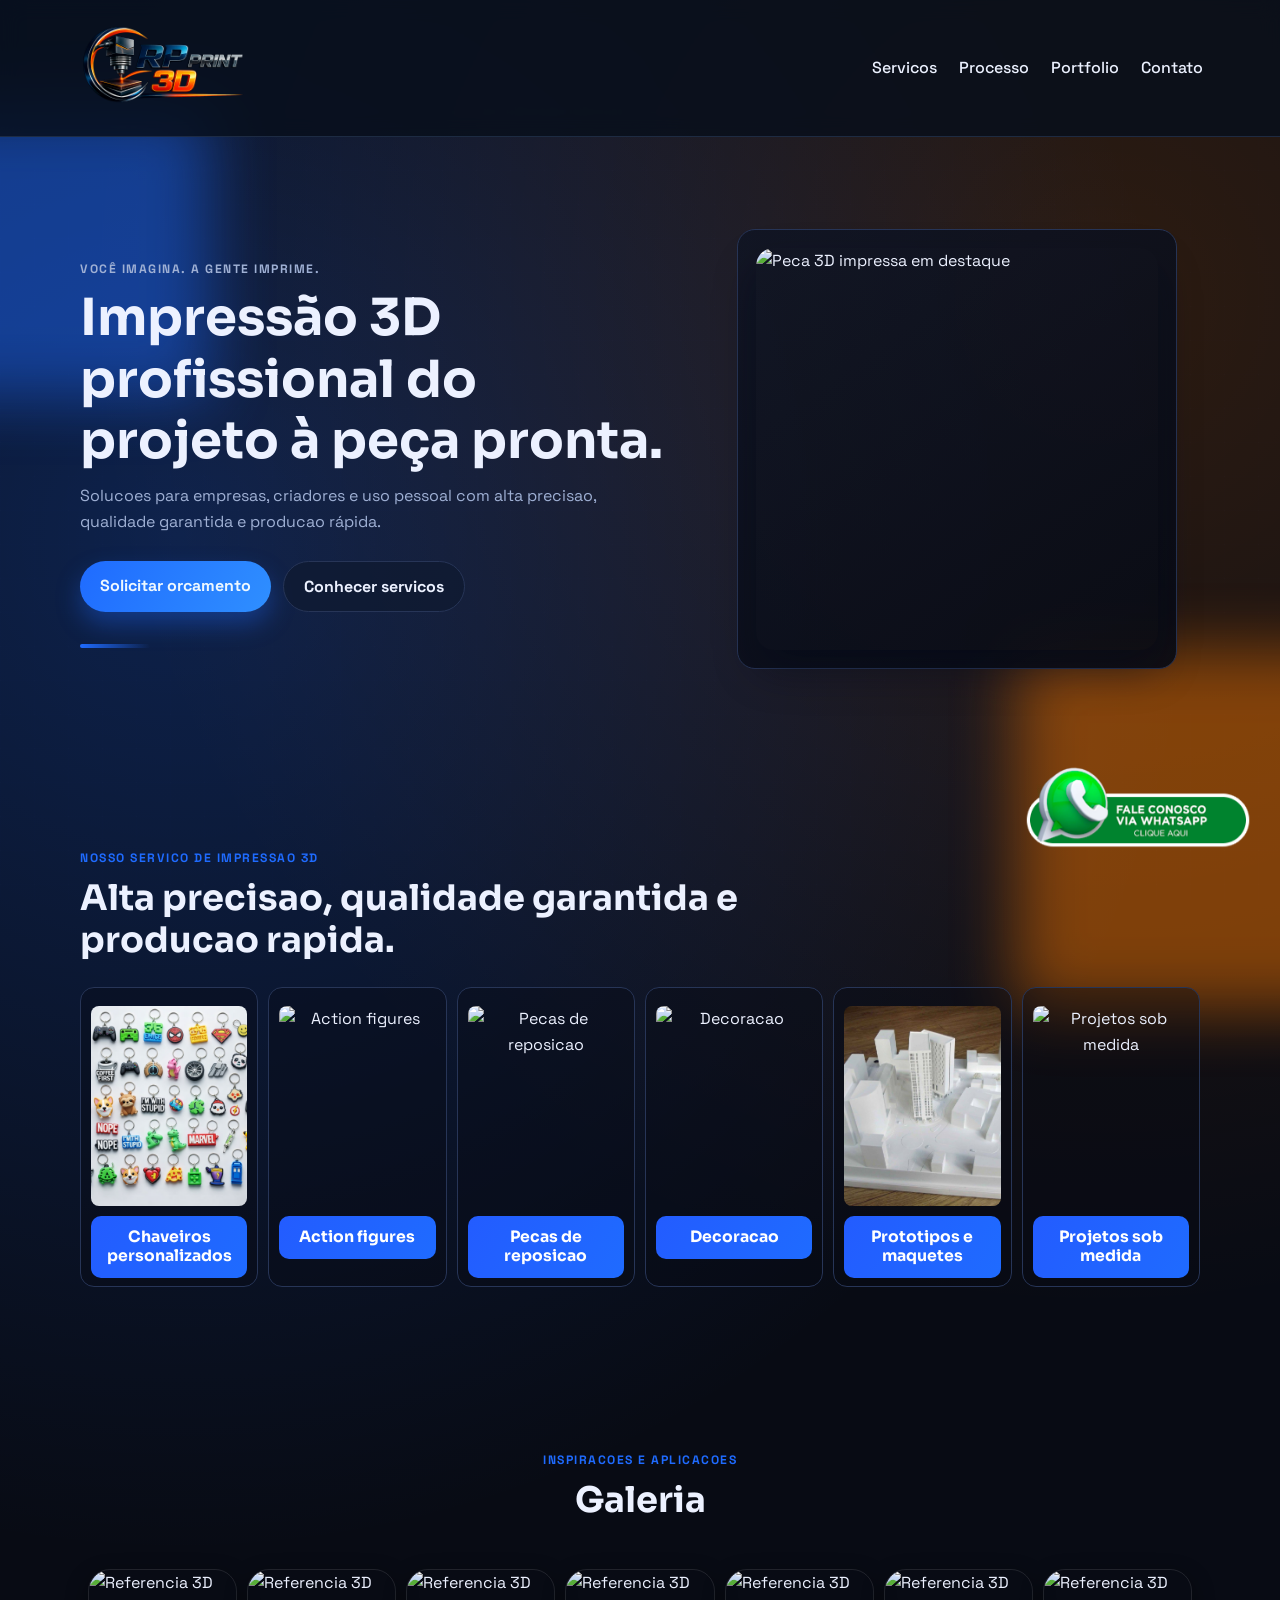
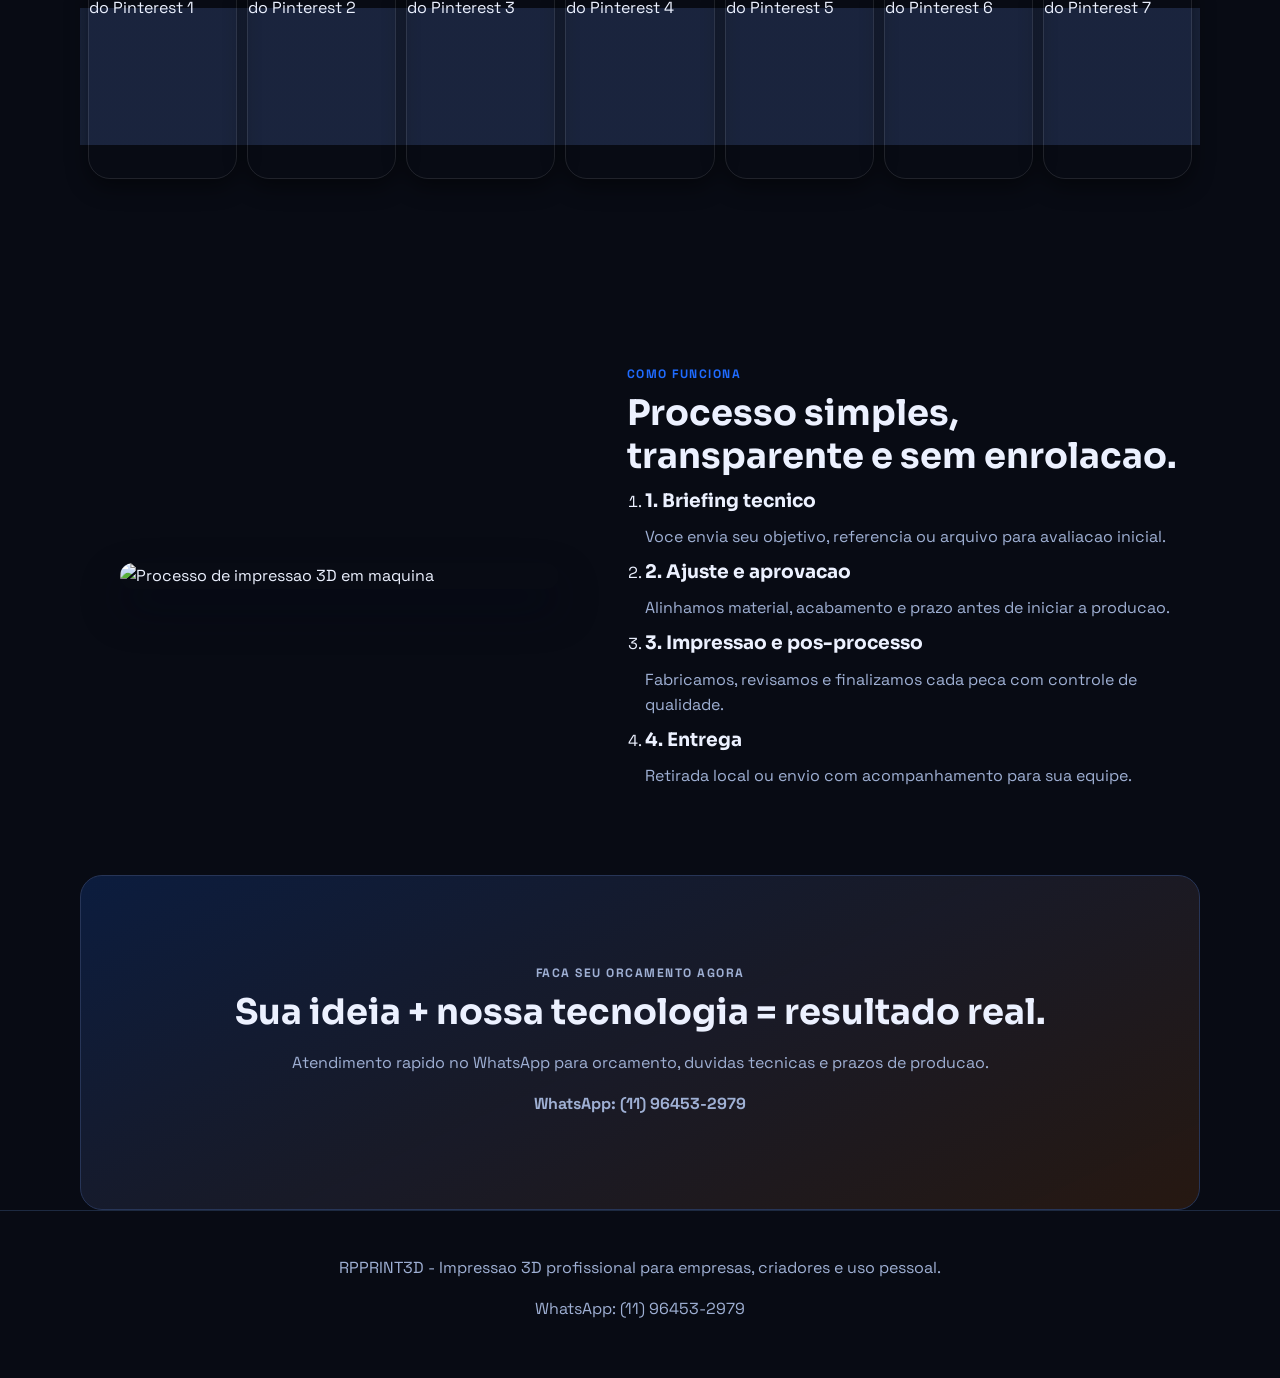
==== index.html @ ee879b73 "Site RPPRINT3D - versao inicial" ====
<!DOCTYPE html>
<html lang="pt-BR">
<head>
  <meta charset="UTF-8">
  <meta name="viewport" content="width=device-width, initial-scale=1.0">
  <meta name="description" content="RPPRINT3D - Solucoes em impressao 3D para prototipos, reposicao e producao em escala.">
  <title>RPPRINT3D | Impressao 3D Profissional</title>
  <link rel="preconnect" href="https://fonts.googleapis.com">
  <link rel="preconnect" href="https://fonts.gstatic.com" crossorigin>
  <link href="https://fonts.googleapis.com/css2?family=Space+Grotesk:wght@400;500;700&family=Sora:wght@400;600;700&display=swap" rel="stylesheet">
  <link rel="stylesheet" href="style.css">
</head>
<body>
  <div class="bg-shape bg-shape-a"></div>
  <div class="bg-shape bg-shape-b"></div>

  <header class="site-header">
    <a href="#topo" class="logo" aria-label="RPPRINT3D - Inicio">
      <img src="Logo RPPRINT 3d.png" alt="Logo RPPRINT3D" class="logo-img">
    </a>
    <button class="menu-btn" id="menuBtn" aria-label="Abrir menu">Menu</button>
    <nav class="nav" id="navMenu">
      <a href="#servicos">Servicos</a>
      <a href="#processo">Processo</a>
      <a href="#portfolio">Portfolio</a>
      <a href="#contato">Contato</a>
    </nav>
  </header>

  <main id="topo">
    <section class="hero section reveal">
      <div class="hero-copy">
        <p class="eyebrow">Você imagina. A gente imprime.</p>
        <h1>Impressão 3D profissional do projeto à peça pronta.</h1>
        <p>
          Solucoes para empresas, criadores e uso pessoal com alta precisao,
          qualidade garantida e producao rápida.
        </p>
        <div class="hero-cta">
          <a class="btn btn-primary" href="https://wa.me/5511964532979" target="_blank" rel="noopener noreferrer">Solicitar orcamento</a>
          <a class="btn btn-ghost" href="#servicos">Conhecer servicos</a>
        </div>
      </div>
      <figure class="hero-media">
        <img
          id="heroSlideImage"
          src="https://i.pinimg.com/736x/ea/80/e9/ea80e91f7a035674204eea4738184180.jpg"
          alt="Peca 3D impressa em destaque"
        >
      </figure>
    </section>

    <section class="section reveal" id="servicos">
      <div class="section-head">
        <p class="eyebrow">Nosso servico de impressao 3D</p>
        <h2>Alta precisao, qualidade garantida e producao rapida.</h2>
      </div>
      <div class="feature-strip">
        <article class="feature-item">
          <div class="feature-img-wrap"><img src="Chaveiros organizado.png" alt="Chaveiros personalizados"></div>
          <h3>Chaveiros personalizados</h3>
        </article>
        <article class="feature-item">
          <div class="feature-img-wrap"><img src="https://i.pinimg.com/736x/43/be/aa/43beaa75462aa9e2c457e447f8577f7e.jpg" alt="Action figures"></div>
          <h3>Action figures</h3>
        </article>
        <article class="feature-item">
          <div class="feature-img-wrap"><img src="https://i.pinimg.com/736x/91/12/22/911222ed5a3454a484d32ffffef61f43.jpg" alt="Pecas de reposicao"></div>
          <h3>Pecas de reposicao</h3>
        </article>
        <article class="feature-item">
          <div class="feature-img-wrap"><img src="https://i.pinimg.com/736x/df/66/6b/df666bfffb922abcb3f329fe4dd25cdb.jpg" alt="Decoracao"></div>
          <h3>Decoracao</h3>
        </article>
        <article class="feature-item">
          <div class="feature-img-wrap"><img src="maquete.jpg" alt="Prototipos e maquetes"></div>
          <h3>Prototipos e maquetes</h3>
        </article>
        <article class="feature-item">
          <div class="feature-img-wrap"><img src="https://i.pinimg.com/736x/ea/80/e9/ea80e91f7a035674204eea4738184180.jpg" alt="Projetos sob medida"></div>
          <h3>Projetos sob medida</h3>
        </article>
      </div>
    </section>

    <section class="section reveal" id="portfolio">
      <div class="section-head compact-center">
        <p class="eyebrow">Inspiracoes e aplicacoes</p>
        <h2>Galeria</h2>
      </div>
      <div class="mosaic-strip">
        <img src="https://i.pinimg.com/736x/5e/3a/c2/5e3ac247d015be235355a4fc275786f0.jpg" alt="Referencia 3D do Pinterest 1">
        <img src="https://i.pinimg.com/736x/2c/6e/ef/2c6eefca03e5dccb143a3b45d8696019.jpg" alt="Referencia 3D do Pinterest 2">
        <img src="https://i.pinimg.com/736x/97/81/1e/97811e14e0190c81c8f72a72033e300b.jpg" alt="Referencia 3D do Pinterest 3">
        <img src="https://i.pinimg.com/736x/3e/0e/20/3e0e2007aba82d178f837693e4149a41.jpg" alt="Referencia 3D do Pinterest 4">
        <img src="https://i.pinimg.com/736x/dd/73/b5/dd73b52ad0b1fb53bb2cae57786deafb.jpg" alt="Referencia 3D do Pinterest 5">
        <img src="https://i.pinimg.com/736x/77/82/f9/7782f910ca2d859b89ae74c581fe03cb.jpg" alt="Referencia 3D do Pinterest 6">
        <img src="https://i.pinimg.com/736x/ea/80/e9/ea80e91f7a035674204eea4738184180.jpg" alt="Referencia 3D do Pinterest 7">
      </div>
    </section>

    <section class="section split reveal" id="processo">
      <figure>
        <img src="https://i.pinimg.com/736x/2c/6e/ef/2c6eefca03e5dccb143a3b45d8696019.jpg" alt="Processo de impressao 3D em maquina">
      </figure>
      <div>
        <p class="eyebrow">Como funciona</p>
        <h2>Processo simples, transparente e sem enrolacao.</h2>
        <ol class="steps">
          <li>
            <h3>1. Briefing tecnico</h3>
            <p>Voce envia seu objetivo, referencia ou arquivo para avaliacao inicial.</p>
          </li>
          <li>
            <h3>2. Ajuste e aprovacao</h3>
            <p>Alinhamos material, acabamento e prazo antes de iniciar a producao.</p>
          </li>
          <li>
            <h3>3. Impressao e pos-processo</h3>
            <p>Fabricamos, revisamos e finalizamos cada peca com controle de qualidade.</p>
          </li>
          <li>
            <h3>4. Entrega</h3>
            <p>Retirada local ou envio com acompanhamento para sua equipe.</p>
          </li>
        </ol>
      </div>
    </section>

    <section class="section cta reveal" id="contato">
      <p class="eyebrow">Faca seu orcamento agora</p>
      <h2>Sua ideia + nossa tecnologia = resultado real.</h2>
      <p>Atendimento rapido no WhatsApp para orcamento, duvidas tecnicas e prazos de producao.</p>
      <p><strong>WhatsApp: (11) 96453-2979</strong></p>
    </section>
  </main>

  <footer class="site-footer">
    <p>RPPRINT3D - Impressao 3D profissional para empresas, criadores e uso pessoal.</p>
    <p>WhatsApp: (11) 96453-2979</p>
  </footer>

  <a class="whatsapp-float" href="https://wa.me/5511964532979" target="_blank" rel="noopener noreferrer" aria-label="Chamar no WhatsApp">
    <img src="cttwhatsapp" alt="WhatsApp">
  </a>

  <script src="script.js"></script>
</body>
</html>
---- style.css ----
:root {
  --bg: #080b14;
  --surface: #111625;
  --surface-2: #0c1325;
  --text: #ecf1ff;
  --muted: #9fb0d4;
  --brand: #1f6bff;
  --brand-2: #ff7a00;
  --border: #273557;
  --shadow: 0 20px 42px rgba(2, 8, 23, 0.42);
  --radius: 18px;
}

* {
  box-sizing: border-box;
}

html,
body {
  margin: 0;
  padding: 0;
  scroll-behavior: smooth;
}

body {
  font-family: "Space Grotesk", sans-serif;
  color: var(--text);
  background: radial-gradient(circle at 14% 18%, rgba(31, 107, 255, 0.24) 0%, rgba(31, 107, 255, 0) 38%),
    radial-gradient(circle at 86% 10%, rgba(255, 122, 0, 0.15) 0%, rgba(255, 122, 0, 0) 35%),
    var(--bg);
  line-height: 1.6;
  position: relative;
  overflow-x: hidden;
}

body::before {
  content: "";
  position: fixed;
  inset: 0;
  pointer-events: none;
  background-image: linear-gradient(rgba(148, 163, 184, 0.08) 1px, transparent 1px),
    linear-gradient(90deg, rgba(148, 163, 184, 0.08) 1px, transparent 1px);
  background-size: 34px 34px;
  opacity: 0.15;
  z-index: -1;
}

.bg-shape {
  position: fixed;
  z-index: -1;
  filter: blur(32px);
  opacity: 0.45;
}

.bg-shape-a {
  width: 290px;
  height: 290px;
  background: #1f6bff;
  top: 12%;
  left: -80px;
}

.bg-shape-b {
  width: 360px;
  height: 360px;
  background: #ff7a00;
  bottom: -110px;
  right: -95px;
}

.site-header {
  position: sticky;
  top: 0;
  z-index: 20;
  background: rgba(8, 15, 28, 0.82);
  backdrop-filter: blur(10px);
  border-bottom: 1px solid rgba(36, 50, 77, 0.8);
  padding: 12px 6vw;
  display: flex;
  align-items: center;
  justify-content: space-between;
}

.logo {
  text-decoration: none;
  display: inline-flex;
  align-items: center;
}

.logo-img {
  width: 168px;
  max-width: 34vw;
  height: auto;
  display: block;
}

.nav {
  display: flex;
  gap: 22px;
}

.nav a {
  color: var(--text);
  text-decoration: none;
  font-weight: 500;
}

.nav a:hover {
  color: var(--brand);
}

.menu-btn {
  display: none;
  border: 1px solid var(--border);
  background: var(--surface);
  color: var(--text);
  border-radius: 999px;
  padding: 8px 14px;
  font-family: inherit;
  font-weight: 600;
}

.section {
  width: min(1120px, 88vw);
  margin: 0 auto;
  padding: 76px 0;
}

.hero {
  display: grid;
  grid-template-columns: 1.1fr 0.9fr;
  align-items: center;
  gap: 42px;
  min-height: auto;
}

.eyebrow {
  text-transform: uppercase;
  letter-spacing: 1.5px;
  font-size: 0.76rem;
  color: var(--brand);
  font-weight: 700;
  margin-bottom: 8px;
}

h1,
h2,
h3 {
  font-family: "Sora", sans-serif;
  line-height: 1.2;
  margin: 0 0 12px;
}

h1 {
  font-size: clamp(2rem, 4vw, 3.35rem);
}

h2 {
  font-size: clamp(1.55rem, 3vw, 2.2rem);
}

.hero-copy p {
  margin-top: 0;
  max-width: 60ch;
  color: var(--muted);
}

.hero-copy {
  position: relative;
}

.hero-copy::after {
  content: "";
  position: absolute;
  width: 70px;
  height: 4px;
  border-radius: 999px;
  background: linear-gradient(90deg, var(--brand), transparent);
  left: 0;
  bottom: -10px;
}

.hero-media img,
.split img,
.gallery img {
  width: 100%;
  border-radius: var(--radius);
  display: block;
  object-fit: cover;
  box-shadow: var(--shadow);
}

.hero-media {
  width: 440px;
  height: 440px;
  max-width: 100%;
  margin-inline: auto;
  border-radius: var(--radius);
  border: 1px solid var(--border);
  background: linear-gradient(145deg, rgba(17, 22, 37, 0.9), rgba(8, 11, 20, 0.9));
  padding: 18px;
}

.hero-media img {
  width: 100%;
  height: 100%;
  min-height: 0;
  object-fit: cover;
  padding: 0;
  border: 0;
  background: transparent;
  transition: opacity 0.45s ease;
}

.hero-media img.is-fading {
  opacity: 0.18;
}

.hero-cta {
  display: flex;
  gap: 12px;
  margin: 26px 0;
  flex-wrap: wrap;
}

.btn {
  text-decoration: none;
  border-radius: 999px;
  padding: 12px 20px;
  font-weight: 700;
  transition: transform 0.2s ease, box-shadow 0.2s ease;
}

.btn:hover {
  transform: translateY(-2px);
}

.btn-primary {
  background: linear-gradient(120deg, var(--brand), #2f8fff);
  color: #eef8ff;
  box-shadow: 0 12px 24px rgba(31, 107, 255, 0.35);
}

.btn-ghost {
  border: 1px solid var(--border);
  color: var(--text);
  background: rgba(15, 26, 49, 0.75);
}

.stats {
  list-style: none;
  margin: 24px 0 0;
  padding: 0;
  display: grid;
  grid-template-columns: repeat(3, 1fr);
  gap: 14px;
}

.stats li {
  background: rgba(17, 26, 46, 0.82);
  border: 1px solid var(--border);
  border-radius: 14px;
  padding: 14px;
}

.stats strong {
  display: block;
  font-size: 1.4rem;
  color: var(--brand-2);
}

.stats span {
  color: var(--muted);
  font-size: 0.93rem;
}

.section-head {
  max-width: 700px;
  margin-bottom: 26px;
}

.feature-strip {
  display: grid;
  grid-template-columns: repeat(6, minmax(0, 1fr));
  gap: 10px;
}

.feature-item {
  text-align: center;
  background: rgba(8, 11, 20, 0.4);
  border-radius: 14px;
  padding: 10px;
  padding-top: 18px;
  border: 1px solid var(--border);
  overflow: hidden;
  width: 100%;
  height: 300px;
}

.feature-img-wrap {
  width: 100%;
  height: 200px;
  border-radius: 8px;
  overflow: hidden;
  margin-bottom: 10px;
}

.feature-img-wrap img {
  width: 100%;
  height: 100%;
  object-fit: cover;
  display: block;
  transition: transform 0.35s ease;
}

.feature-item:hover .feature-img-wrap img {
  transform: scale(1.06);
}

.feature-item h3 {
  font-size: 0.98rem;
  margin: 0;
  color: #fff;
  background: linear-gradient(120deg, #235cff, #1f6bff);
  border-radius: 10px;
  padding: 12px 10px;
}

.split {
  display: grid;
  grid-template-columns: 0.95fr 1.05fr;
  gap: 28px;
  align-items: center;
}

.steps {
  margin: 0;
  padding-left: 18px;
}

.steps li {
  margin-bottom: 10px;
}

.steps p {
  color: var(--muted);
  margin: 0;
}

.compact-center {
  text-align: center;
  margin-inline: auto;
}

.mosaic-strip {
  display: grid;
  grid-template-columns: repeat(7, minmax(0, 1fr));
  gap: 10px;
  background: linear-gradient(180deg, transparent 0 24%, rgba(42, 58, 95, 0.55) 24% 78%, transparent 78% 100%);
  padding: 22px 8px;
  border-radius: 16px;
}

.mosaic-strip img {
  width: 100%;
  height: 210px;
  border-radius: 22px;
  object-fit: cover;
  border: 1px solid rgba(255, 255, 255, 0.1);
  box-shadow: 0 8px 22px rgba(0, 0, 0, 0.45);
}

.cta {
  text-align: center;
  background: linear-gradient(155deg, rgba(31, 107, 255, 0.18), rgba(255, 122, 0, 0.12));
  border: 1px solid var(--border);
  border-radius: calc(var(--radius) + 4px);
  padding-inline: min(40px, 4vw);
}

.cta p {
  color: var(--muted);
}

.site-footer {
  padding: 28px 6vw 40px;
  color: var(--muted);
  border-top: 1px solid rgba(36, 50, 77, 0.8);
  text-align: center;
}

.whatsapp-float {
  position: fixed;
  right: 24px;
  bottom: 24px;
  width: 236px;
  height: auto;
  display: inline-flex;
  z-index: 50;
  transition: transform 0.2s ease;
}

.whatsapp-float:hover {
  transform: translateY(-4px) scale(1.03);
}

.whatsapp-float img {
  width: 100%;
  height: auto;
  object-fit: contain;
  display: block;
}

.reveal {
  opacity: 0;
  transform: translateY(26px);
  transition: opacity 0.75s ease, transform 0.75s ease;
}

.reveal.is-visible {
  opacity: 1;
  transform: translateY(0);
}

@media (max-width: 980px) {
  .hero,
  .split {
    grid-template-columns: 1fr;
  }

  .feature-strip {
    grid-template-columns: repeat(3, minmax(0, 1fr));
  }

  .mosaic-strip {
    grid-template-columns: repeat(3, minmax(0, 1fr));
  }
}

@media (max-width: 760px) {
  .menu-btn {
    display: inline-flex;
  }

  .nav {
    position: absolute;
    top: 64px;
    right: 6vw;
    background: #0d172a;
    border: 1px solid var(--border);
    border-radius: 12px;
    box-shadow: var(--shadow);
    padding: 12px;
    flex-direction: column;
    min-width: 190px;
    display: none;
  }

  .nav.open {
    display: flex;
  }

  .stats {
    grid-template-columns: 1fr;
  }

  .feature-strip,
  .mosaic-strip {
    grid-template-columns: 1fr;
  }

  .whatsapp-float {
    right: 32px;
    bottom: 32px;
    width: 220px;
    height: 220px;
  }

  .hero-media img {
    min-height: 0;
  }

  .hero-media {
    width: min(90vw, 360px);
    height: min(90vw, 360px);
  }

  .section {
    padding: 58px 0;
  }
}
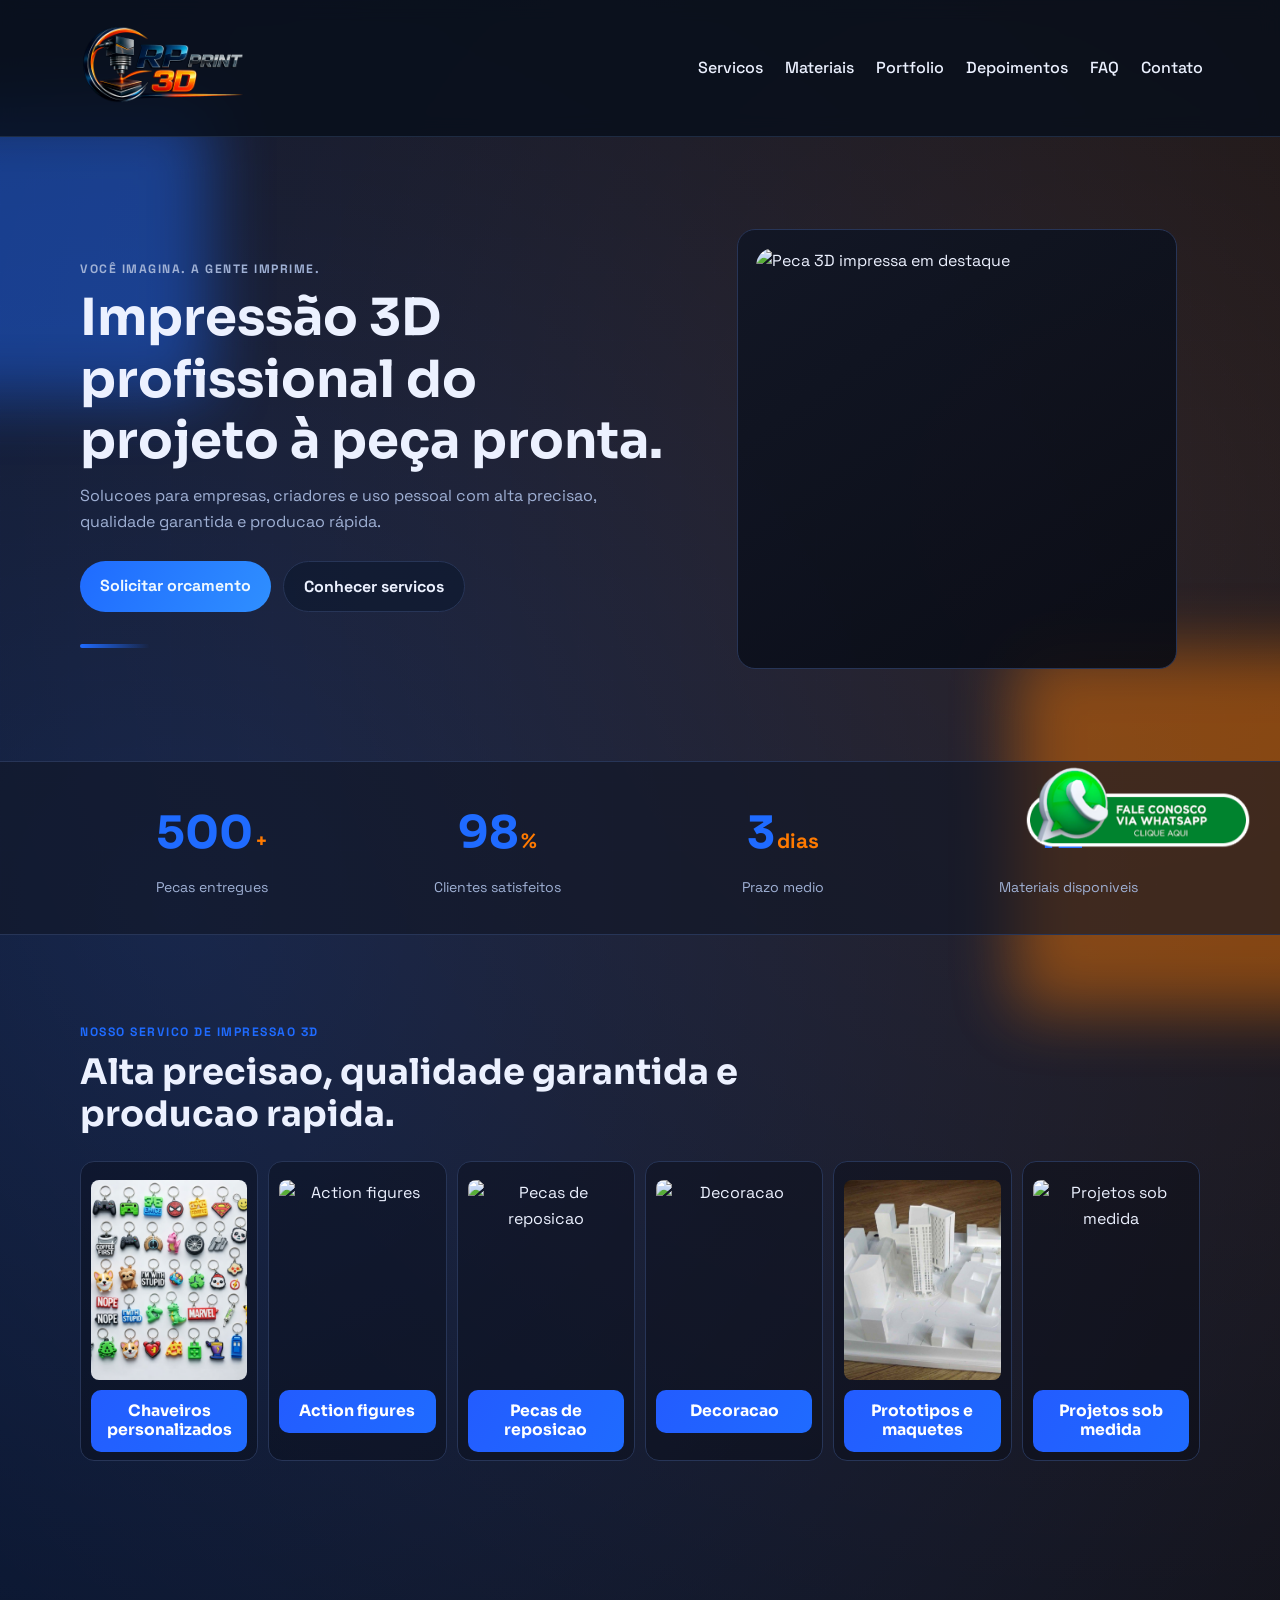
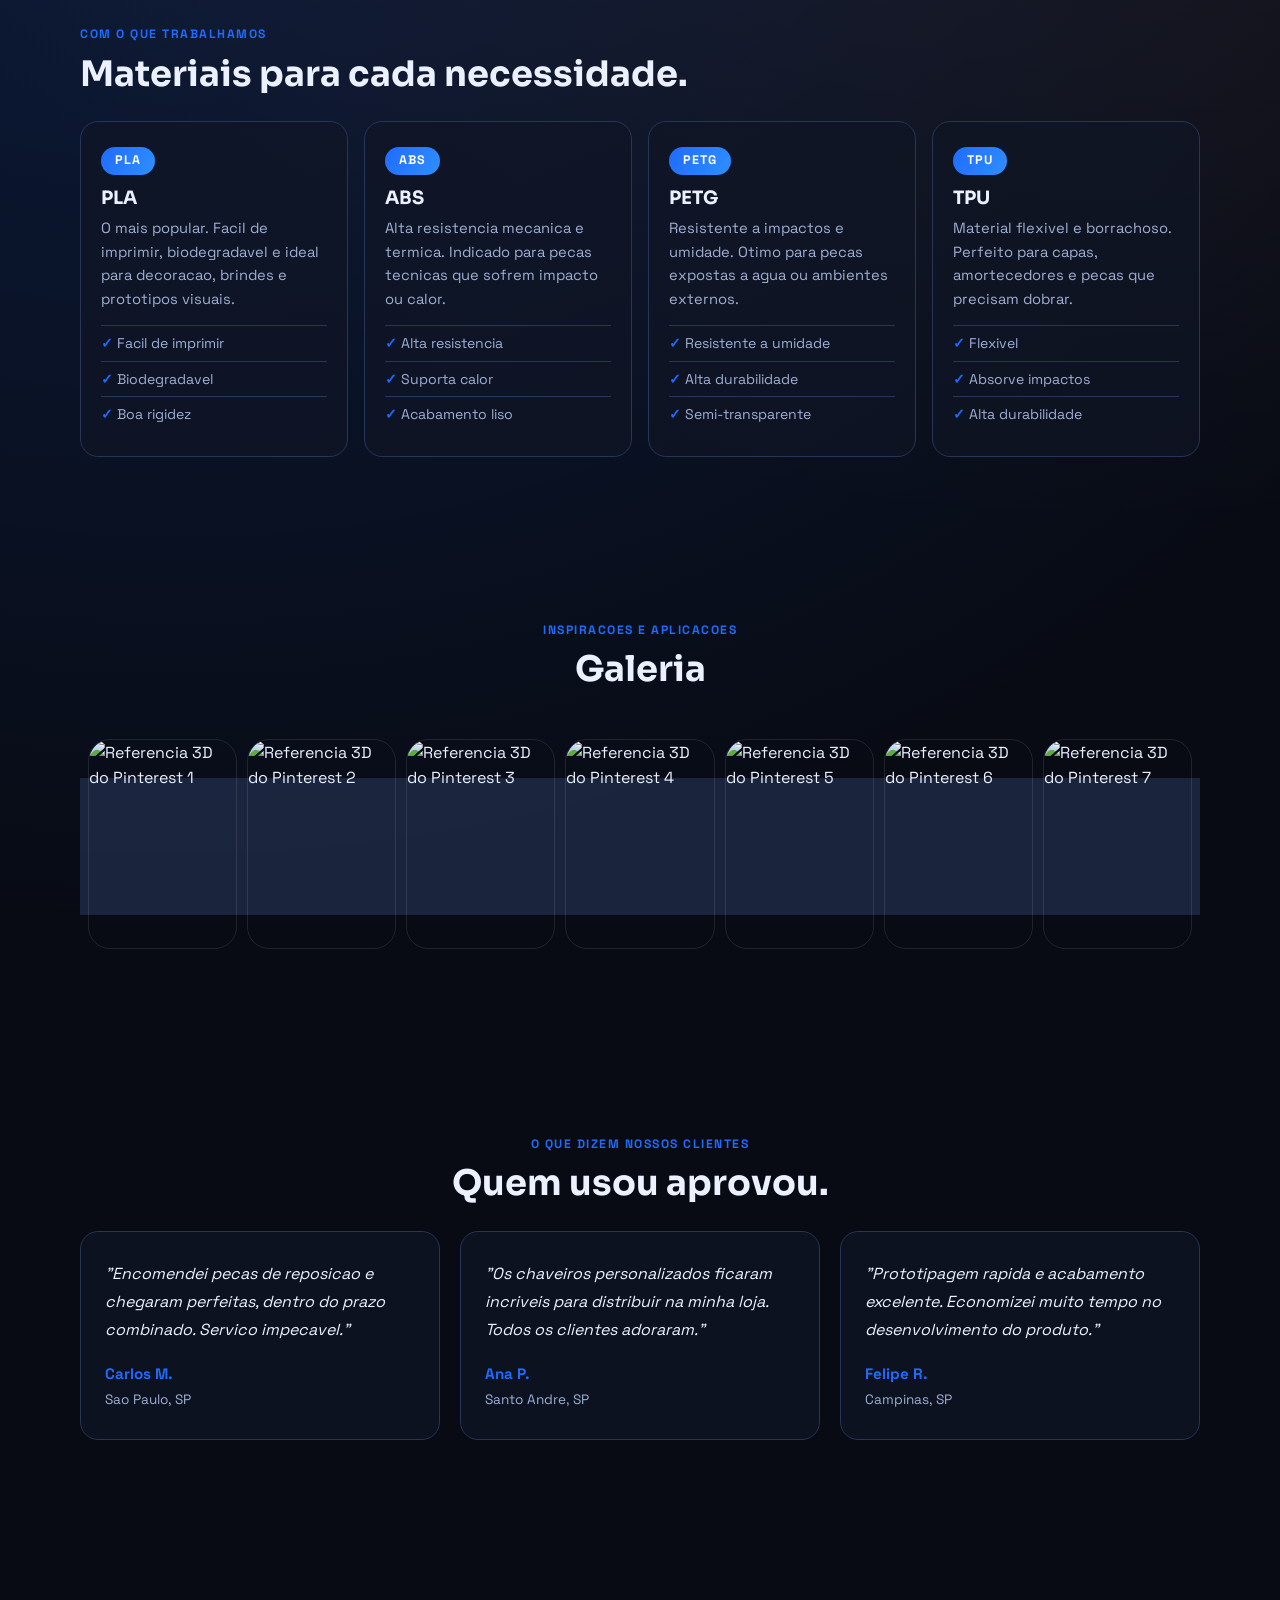
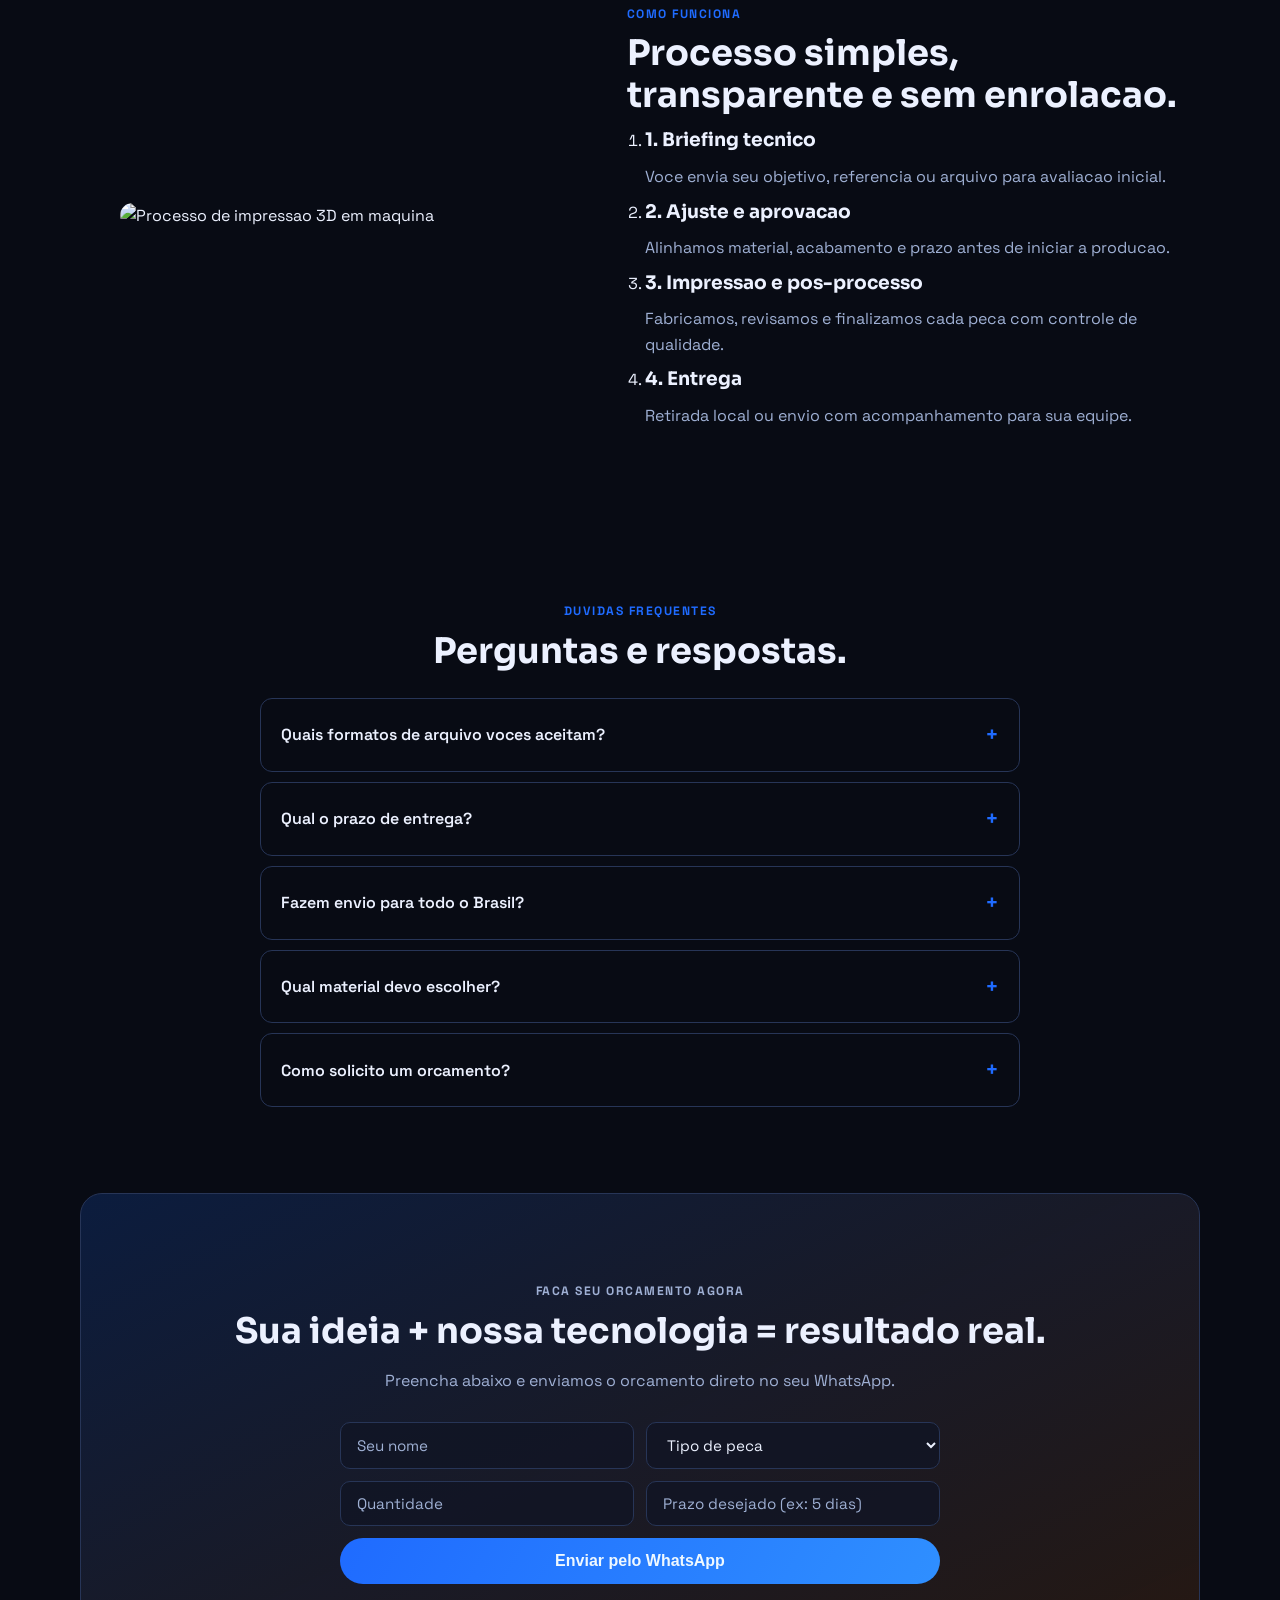
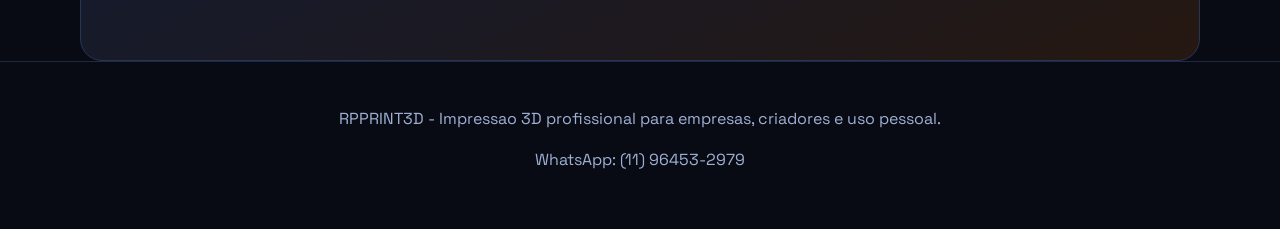
==== commit e164c90a: "feat: pulse WA, parallax, counters, materiais, depoimentos, FAQ, form orcamento, lightbox, OG tags, " ====
--- a/index.html
+++ b/index.html
@@ -8,6 +8,14 @@
   <link rel="preconnect" href="https://fonts.googleapis.com">
   <link rel="preconnect" href="https://fonts.gstatic.com" crossorigin>
   <link href="https://fonts.googleapis.com/css2?family=Space+Grotesk:wght@400;500;700&family=Sora:wght@400;600;700&display=swap" rel="stylesheet">
+  <!-- Open Graph -->
+  <meta property="og:title" content="RPPRINT3D | Impressao 3D Profissional">
+  <meta property="og:description" content="Impressao 3D profissional para prototipos, reposicao, decoracao e projetos sob medida.">
+  <meta property="og:image" content="https://i.pinimg.com/736x/ea/80/e9/ea80e91f7a035674204eea4738184180.jpg">
+  <meta property="og:url" content="https://pellizzaro82.github.io/SiteRPPRINT3D/">
+  <meta property="og:type" content="website">
+  <!-- Favicon -->
+  <link rel="icon" type="image/png" href="Logo RPPRINT 3d.png">
   <link rel="stylesheet" href="style.css">
 </head>
 <body>
@@ -21,8 +29,10 @@
     <button class="menu-btn" id="menuBtn" aria-label="Abrir menu">Menu</button>
     <nav class="nav" id="navMenu">
       <a href="#servicos">Servicos</a>
-      <a href="#processo">Processo</a>
+      <a href="#materiais">Materiais</a>
       <a href="#portfolio">Portfolio</a>
+      <a href="#depoimentos">Depoimentos</a>
+      <a href="#faq">FAQ</a>
       <a href="#contato">Contato</a>
     </nav>
   </header>
@@ -50,6 +60,25 @@
       </figure>
     </section>
 
+    <div class="stats-strip reveal">
+      <div class="stat-item">
+        <div><strong class="counter" data-target="500">0</strong><span>+</span></div>
+        <p>Pecas entregues</p>
+      </div>
+      <div class="stat-item">
+        <div><strong class="counter" data-target="98">0</strong><span>%</span></div>
+        <p>Clientes satisfeitos</p>
+      </div>
+      <div class="stat-item">
+        <div><strong class="counter" data-target="3">0</strong><span> dias</span></div>
+        <p>Prazo medio</p>
+      </div>
+      <div class="stat-item">
+        <div><strong class="counter" data-target="12">0</strong><span>+</span></div>
+        <p>Materiais disponiveis</p>
+      </div>
+    </div>
+
     <section class="section reveal" id="servicos">
       <div class="section-head">
         <p class="eyebrow">Nosso servico de impressao 3D</p>
@@ -80,6 +109,55 @@
           <div class="feature-img-wrap"><img src="https://i.pinimg.com/736x/ea/80/e9/ea80e91f7a035674204eea4738184180.jpg" alt="Projetos sob medida"></div>
           <h3>Projetos sob medida</h3>
         </article>
+      </div>
+    </section>
+
+    <section class="section reveal" id="materiais">
+      <div class="section-head">
+        <p class="eyebrow">Com o que trabalhamos</p>
+        <h2>Materiais para cada necessidade.</h2>
+      </div>
+      <div class="mat-grid">
+        <div class="mat-card">
+          <span class="mat-badge">PLA</span>
+          <h3>PLA</h3>
+          <p>O mais popular. Facil de imprimir, biodegradavel e ideal para decoracao, brindes e prototipos visuais.</p>
+          <ul>
+            <li>Facil de imprimir</li>
+            <li>Biodegradavel</li>
+            <li>Boa rigidez</li>
+          </ul>
+        </div>
+        <div class="mat-card">
+          <span class="mat-badge">ABS</span>
+          <h3>ABS</h3>
+          <p>Alta resistencia mecanica e termica. Indicado para pecas tecnicas que sofrem impacto ou calor.</p>
+          <ul>
+            <li>Alta resistencia</li>
+            <li>Suporta calor</li>
+            <li>Acabamento liso</li>
+          </ul>
+        </div>
+        <div class="mat-card">
+          <span class="mat-badge">PETG</span>
+          <h3>PETG</h3>
+          <p>Resistente a impactos e umidade. Otimo para pecas expostas a agua ou ambientes externos.</p>
+          <ul>
+            <li>Resistente a umidade</li>
+            <li>Alta durabilidade</li>
+            <li>Semi-transparente</li>
+          </ul>
+        </div>
+        <div class="mat-card">
+          <span class="mat-badge">TPU</span>
+          <h3>TPU</h3>
+          <p>Material flexivel e borrachoso. Perfeito para capas, amortecedores e pecas que precisam dobrar.</p>
+          <ul>
+            <li>Flexivel</li>
+            <li>Absorve impactos</li>
+            <li>Alta durabilidade</li>
+          </ul>
+        </div>
       </div>
     </section>
 
@@ -96,6 +174,27 @@
         <img src="https://i.pinimg.com/736x/dd/73/b5/dd73b52ad0b1fb53bb2cae57786deafb.jpg" alt="Referencia 3D do Pinterest 5">
         <img src="https://i.pinimg.com/736x/77/82/f9/7782f910ca2d859b89ae74c581fe03cb.jpg" alt="Referencia 3D do Pinterest 6">
         <img src="https://i.pinimg.com/736x/ea/80/e9/ea80e91f7a035674204eea4738184180.jpg" alt="Referencia 3D do Pinterest 7">
+      </div>
+    </section>
+
+    <section class="section reveal" id="depoimentos">
+      <div class="section-head compact-center">
+        <p class="eyebrow">O que dizem nossos clientes</p>
+        <h2>Quem usou aprovou.</h2>
+      </div>
+      <div class="dep-grid">
+        <blockquote class="dep-card">
+          <p>"Encomendei pecas de reposicao e chegaram perfeitas, dentro do prazo combinado. Servico impecavel."</p>
+          <footer><strong>Carlos M.</strong><span>Sao Paulo, SP</span></footer>
+        </blockquote>
+        <blockquote class="dep-card">
+          <p>"Os chaveiros personalizados ficaram incriveis para distribuir na minha loja. Todos os clientes adoraram."</p>
+          <footer><strong>Ana P.</strong><span>Santo Andre, SP</span></footer>
+        </blockquote>
+        <blockquote class="dep-card">
+          <p>"Prototipagem rapida e acabamento excelente. Economizei muito tempo no desenvolvimento do produto."</p>
+          <footer><strong>Felipe R.</strong><span>Campinas, SP</span></footer>
+        </blockquote>
       </div>
     </section>
 
@@ -127,11 +226,59 @@
       </div>
     </section>
 
+    <section class="section reveal" id="faq">
+      <div class="section-head compact-center">
+        <p class="eyebrow">Duvidas frequentes</p>
+        <h2>Perguntas e respostas.</h2>
+      </div>
+      <div class="faq-list">
+        <details class="faq-item">
+          <summary>Quais formatos de arquivo voces aceitam?</summary>
+          <p>Aceitamos STL, OBJ, STEP e outros formatos 3D comuns. Se voce nao tem um arquivo, criamos o modelo a partir da sua ideia ou referencia.</p>
+        </details>
+        <details class="faq-item">
+          <summary>Qual o prazo de entrega?</summary>
+          <p>Em media de 3 a 7 dias uteis dependendo da complexidade e quantidade. Pecas simples podem sair em 24h.</p>
+        </details>
+        <details class="faq-item">
+          <summary>Fazem envio para todo o Brasil?</summary>
+          <p>Sim, enviamos para qualquer estado com rastreamento. Tambem ha opcao de retirada presencial em Sao Paulo.</p>
+        </details>
+        <details class="faq-item">
+          <summary>Qual material devo escolher?</summary>
+          <p>PLA para decoracao e brindes, ABS/PETG para pecas tecnicas, TPU para itens flexiveis. Nossa equipe te orienta na melhor escolha.</p>
+        </details>
+        <details class="faq-item">
+          <summary>Como solicito um orcamento?</summary>
+          <p>Preencha o formulario abaixo ou entre em contato pelo WhatsApp. Respondemos em ate 2 horas em dias uteis.</p>
+        </details>
+      </div>
+    </section>
+
     <section class="section cta reveal" id="contato">
       <p class="eyebrow">Faca seu orcamento agora</p>
       <h2>Sua ideia + nossa tecnologia = resultado real.</h2>
-      <p>Atendimento rapido no WhatsApp para orcamento, duvidas tecnicas e prazos de producao.</p>
-      <p><strong>WhatsApp: (11) 96453-2979</strong></p>
+      <p>Preencha abaixo e enviamos o orcamento direto no seu WhatsApp.</p>
+      <form class="quote-form" id="quoteForm" novalidate>
+        <div class="form-row">
+          <input type="text" id="quoteName" placeholder="Seu nome" required autocomplete="name">
+          <select id="quoteType">
+            <option value="">Tipo de peca</option>
+            <option>Chaveiro personalizado</option>
+            <option>Action figure</option>
+            <option>Peca de reposicao</option>
+            <option>Decoracao</option>
+            <option>Prototipo / maquete</option>
+            <option>Projeto sob medida</option>
+            <option>Outro</option>
+          </select>
+        </div>
+        <div class="form-row">
+          <input type="number" id="quoteQty" placeholder="Quantidade" min="1">
+          <input type="text" id="quoteDeadline" placeholder="Prazo desejado (ex: 5 dias)">
+        </div>
+        <button type="submit" class="btn btn-primary">Enviar pelo WhatsApp</button>
+      </form>
     </section>
   </main>
 
@@ -140,6 +287,11 @@
     <p>WhatsApp: (11) 96453-2979</p>
   </footer>
 
+  <div class="lightbox" id="lightbox" role="dialog" aria-modal="true" aria-label="Imagem ampliada">
+    <button class="lightbox-close" id="lightboxClose" aria-label="Fechar">&#x2715;</button>
+    <img id="lightboxImg" src="" alt="">
+  </div>
+
   <a class="whatsapp-float" href="https://wa.me/5511964532979" target="_blank" rel="noopener noreferrer" aria-label="Chamar no WhatsApp">
     <img src="cttwhatsapp" alt="WhatsApp">
   </a>
--- a/style.css
+++ b/style.css
@@ -187,7 +187,6 @@
   border-radius: var(--radius);
   display: block;
   object-fit: cover;
-  box-shadow: var(--shadow);
 }
 
 .hero-media {
@@ -228,7 +227,7 @@
   border-radius: 999px;
   padding: 12px 20px;
   font-weight: 700;
-  transition: transform 0.2s ease, box-shadow 0.2s ease;
+  transition: transform 0.2s ease;
 }
 
 .btn:hover {
@@ -238,7 +237,6 @@
 .btn-primary {
   background: linear-gradient(120deg, var(--brand), #2f8fff);
   color: #eef8ff;
-  box-shadow: 0 12px 24px rgba(31, 107, 255, 0.35);
 }
 
 .btn-ghost {
@@ -367,7 +365,7 @@
   border-radius: 22px;
   object-fit: cover;
   border: 1px solid rgba(255, 255, 255, 0.1);
-  box-shadow: 0 8px 22px rgba(0, 0, 0, 0.45);
+  cursor: zoom-in;
 }
 
 .cta {
@@ -449,7 +447,6 @@
     background: #0d172a;
     border: 1px solid var(--border);
     border-radius: 12px;
-    box-shadow: var(--shadow);
     padding: 12px;
     flex-direction: column;
     min-width: 190px;
@@ -473,7 +470,7 @@
     right: 32px;
     bottom: 32px;
     width: 220px;
-    height: 220px;
+    height: auto;
   }
 
   .hero-media img {
@@ -488,4 +485,319 @@
   .section {
     padding: 58px 0;
   }
+}
+
+/* ===== STATS STRIP ===== */
+.stats-strip {
+  background: rgba(17, 22, 37, 0.6);
+  border-top: 1px solid var(--border);
+  border-bottom: 1px solid var(--border);
+  padding: 36px 6vw;
+  display: grid;
+  grid-template-columns: repeat(4, 1fr);
+  gap: 16px;
+  text-align: center;
+}
+
+.stat-item div {
+  display: flex;
+  align-items: baseline;
+  justify-content: center;
+  gap: 2px;
+}
+
+.stat-item strong {
+  font-size: clamp(2rem, 4vw, 2.8rem);
+  font-family: "Sora", sans-serif;
+  color: var(--brand);
+}
+
+.stat-item span {
+  font-size: 1.3rem;
+  color: var(--brand-2);
+  font-weight: 700;
+}
+
+.stat-item p {
+  color: var(--muted);
+  margin: 6px 0 0;
+  font-size: 0.88rem;
+}
+
+/* ===== MATERIAIS ===== */
+.mat-grid {
+  display: grid;
+  grid-template-columns: repeat(4, 1fr);
+  gap: 16px;
+}
+
+.mat-card {
+  background: rgba(17, 22, 37, 0.7);
+  border: 1px solid var(--border);
+  border-radius: var(--radius);
+  padding: 24px 20px;
+}
+
+.mat-badge {
+  display: inline-block;
+  background: linear-gradient(120deg, var(--brand), #2f8fff);
+  color: #fff;
+  border-radius: 999px;
+  padding: 4px 14px;
+  font-size: 0.78rem;
+  font-weight: 700;
+  letter-spacing: 1px;
+  margin-bottom: 12px;
+}
+
+.mat-card h3 {
+  font-size: 1.15rem;
+  margin: 0 0 8px;
+}
+
+.mat-card > p {
+  color: var(--muted);
+  font-size: 0.92rem;
+  margin: 0 0 14px;
+}
+
+.mat-card ul {
+  list-style: none;
+  padding: 0;
+  margin: 0;
+}
+
+.mat-card ul li {
+  color: var(--muted);
+  font-size: 0.88rem;
+  padding: 6px 0;
+  border-top: 1px solid var(--border);
+}
+
+.mat-card ul li::before {
+  content: "✓ ";
+  color: var(--brand);
+  font-weight: 700;
+}
+
+/* ===== DEPOIMENTOS ===== */
+.dep-grid {
+  display: grid;
+  grid-template-columns: repeat(3, 1fr);
+  gap: 20px;
+}
+
+.dep-card {
+  background: rgba(17, 22, 37, 0.7);
+  border: 1px solid var(--border);
+  border-radius: var(--radius);
+  padding: 28px 24px;
+  margin: 0;
+}
+
+.dep-card p {
+  color: var(--text);
+  font-style: italic;
+  margin: 0 0 18px;
+  line-height: 1.75;
+}
+
+.dep-card footer strong {
+  color: var(--brand);
+  display: block;
+  font-size: 0.95rem;
+}
+
+.dep-card footer span {
+  color: var(--muted);
+  font-size: 0.85rem;
+}
+
+/* ===== FAQ ===== */
+.faq-list {
+  max-width: 760px;
+  margin: 0 auto;
+}
+
+.faq-item {
+  border: 1px solid var(--border);
+  border-radius: 12px;
+  margin-bottom: 10px;
+  overflow: hidden;
+}
+
+.faq-item summary {
+  padding: 18px 20px;
+  cursor: pointer;
+  font-weight: 600;
+  list-style: none;
+  display: flex;
+  justify-content: space-between;
+  align-items: center;
+  user-select: none;
+}
+
+.faq-item summary::-webkit-details-marker {
+  display: none;
+}
+
+.faq-item summary::after {
+  content: "+";
+  font-size: 1.4rem;
+  color: var(--brand);
+  transition: transform 0.25s ease;
+  flex-shrink: 0;
+  margin-left: 12px;
+}
+
+.faq-item[open] summary::after {
+  transform: rotate(45deg);
+}
+
+.faq-item[open] {
+  background: rgba(17, 22, 37, 0.5);
+}
+
+.faq-item > p {
+  padding: 0 20px 18px;
+  color: var(--muted);
+  margin: 0;
+  line-height: 1.7;
+}
+
+/* ===== FORMULARIO ===== */
+.quote-form {
+  max-width: 600px;
+  margin: 28px auto 0;
+}
+
+.form-row {
+  display: grid;
+  grid-template-columns: 1fr 1fr;
+  gap: 12px;
+  margin-bottom: 12px;
+}
+
+.quote-form input,
+.quote-form select {
+  background: rgba(17, 22, 37, 0.8);
+  border: 1px solid var(--border);
+  border-radius: 10px;
+  padding: 12px 16px;
+  color: var(--text);
+  font-family: inherit;
+  font-size: 0.95rem;
+  width: 100%;
+  outline: none;
+}
+
+.quote-form input:focus,
+.quote-form select:focus {
+  border-color: var(--brand);
+}
+
+.quote-form input::placeholder {
+  color: var(--muted);
+}
+
+.quote-form select option {
+  background: #111625;
+}
+
+.quote-form .btn {
+  width: 100%;
+  margin-top: 4px;
+  justify-content: center;
+  display: flex;
+  font-size: 1rem;
+  padding: 14px;
+  cursor: pointer;
+  border: none;
+}
+
+/* ===== LIGHTBOX ===== */
+.lightbox {
+  position: fixed;
+  inset: 0;
+  background: rgba(4, 8, 18, 0.95);
+  z-index: 100;
+  display: none;
+  align-items: center;
+  justify-content: center;
+  cursor: zoom-out;
+}
+
+.lightbox.is-open {
+  display: flex;
+}
+
+.lightbox > img {
+  max-width: 90vw;
+  max-height: 90vh;
+  border-radius: var(--radius);
+  border: 1px solid var(--border);
+  object-fit: contain;
+  cursor: default;
+}
+
+.lightbox-close {
+  position: absolute;
+  top: 20px;
+  right: 24px;
+  background: rgba(17, 22, 37, 0.9);
+  border: 1px solid var(--border);
+  color: var(--text);
+  border-radius: 999px;
+  width: 42px;
+  height: 42px;
+  font-size: 1.1rem;
+  cursor: pointer;
+  display: flex;
+  align-items: center;
+  justify-content: center;
+}
+
+/* ===== WHATSAPP PULSE ===== */
+@keyframes wa-pulse {
+  0%, 100% { transform: scale(1); }
+  50% { transform: scale(1.07); }
+}
+
+.whatsapp-float {
+  animation: wa-pulse 2.8s ease-in-out infinite;
+}
+
+.whatsapp-float:hover {
+  animation: none;
+  transform: scale(1.1);
+}
+
+/* ===== RESPONSIVO - NOVAS SECOES ===== */
+@media (max-width: 980px) {
+  .stats-strip {
+    grid-template-columns: repeat(2, 1fr);
+  }
+
+  .mat-grid {
+    grid-template-columns: repeat(2, 1fr);
+  }
+
+  .dep-grid {
+    grid-template-columns: 1fr;
+  }
+}
+
+@media (max-width: 760px) {
+  .stats-strip {
+    grid-template-columns: repeat(2, 1fr);
+    padding: 24px 6vw;
+  }
+
+  .mat-grid {
+    grid-template-columns: 1fr;
+  }
+
+  .form-row {
+    grid-template-columns: 1fr;
+  }
 }
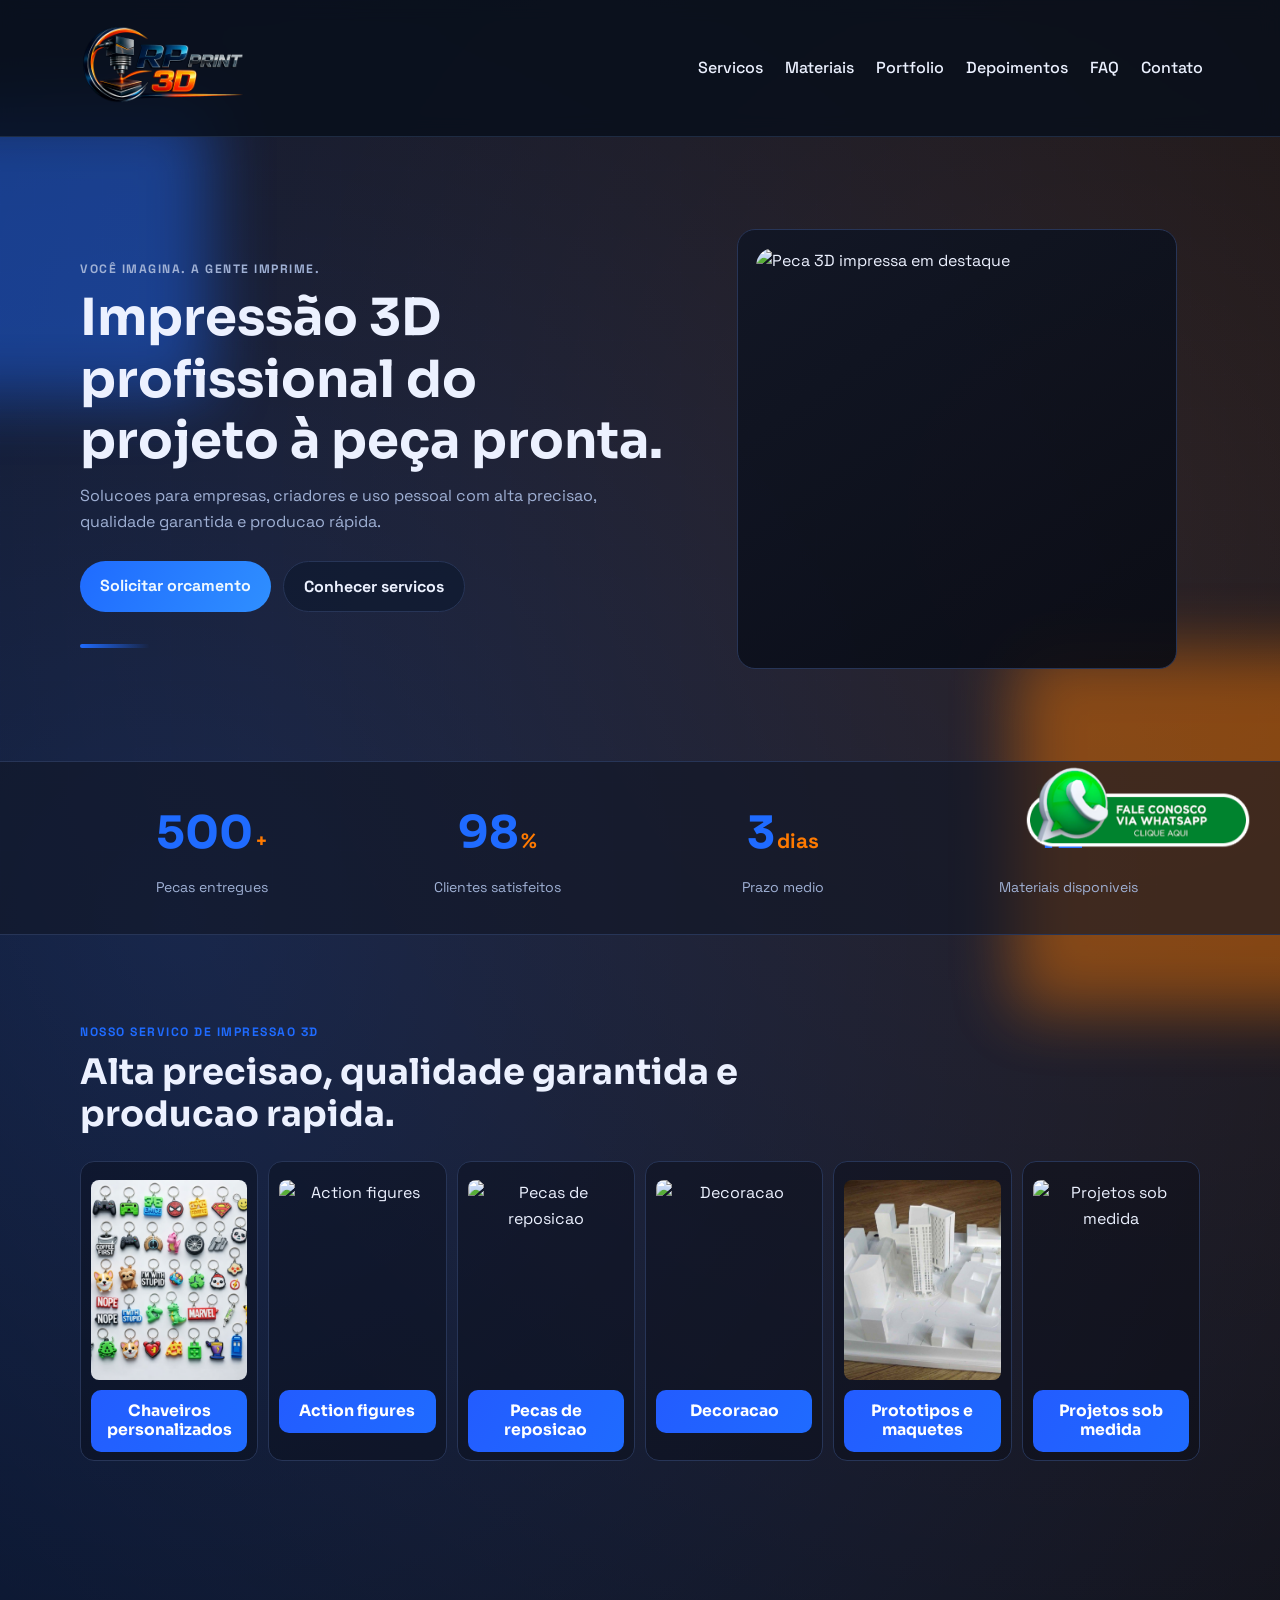
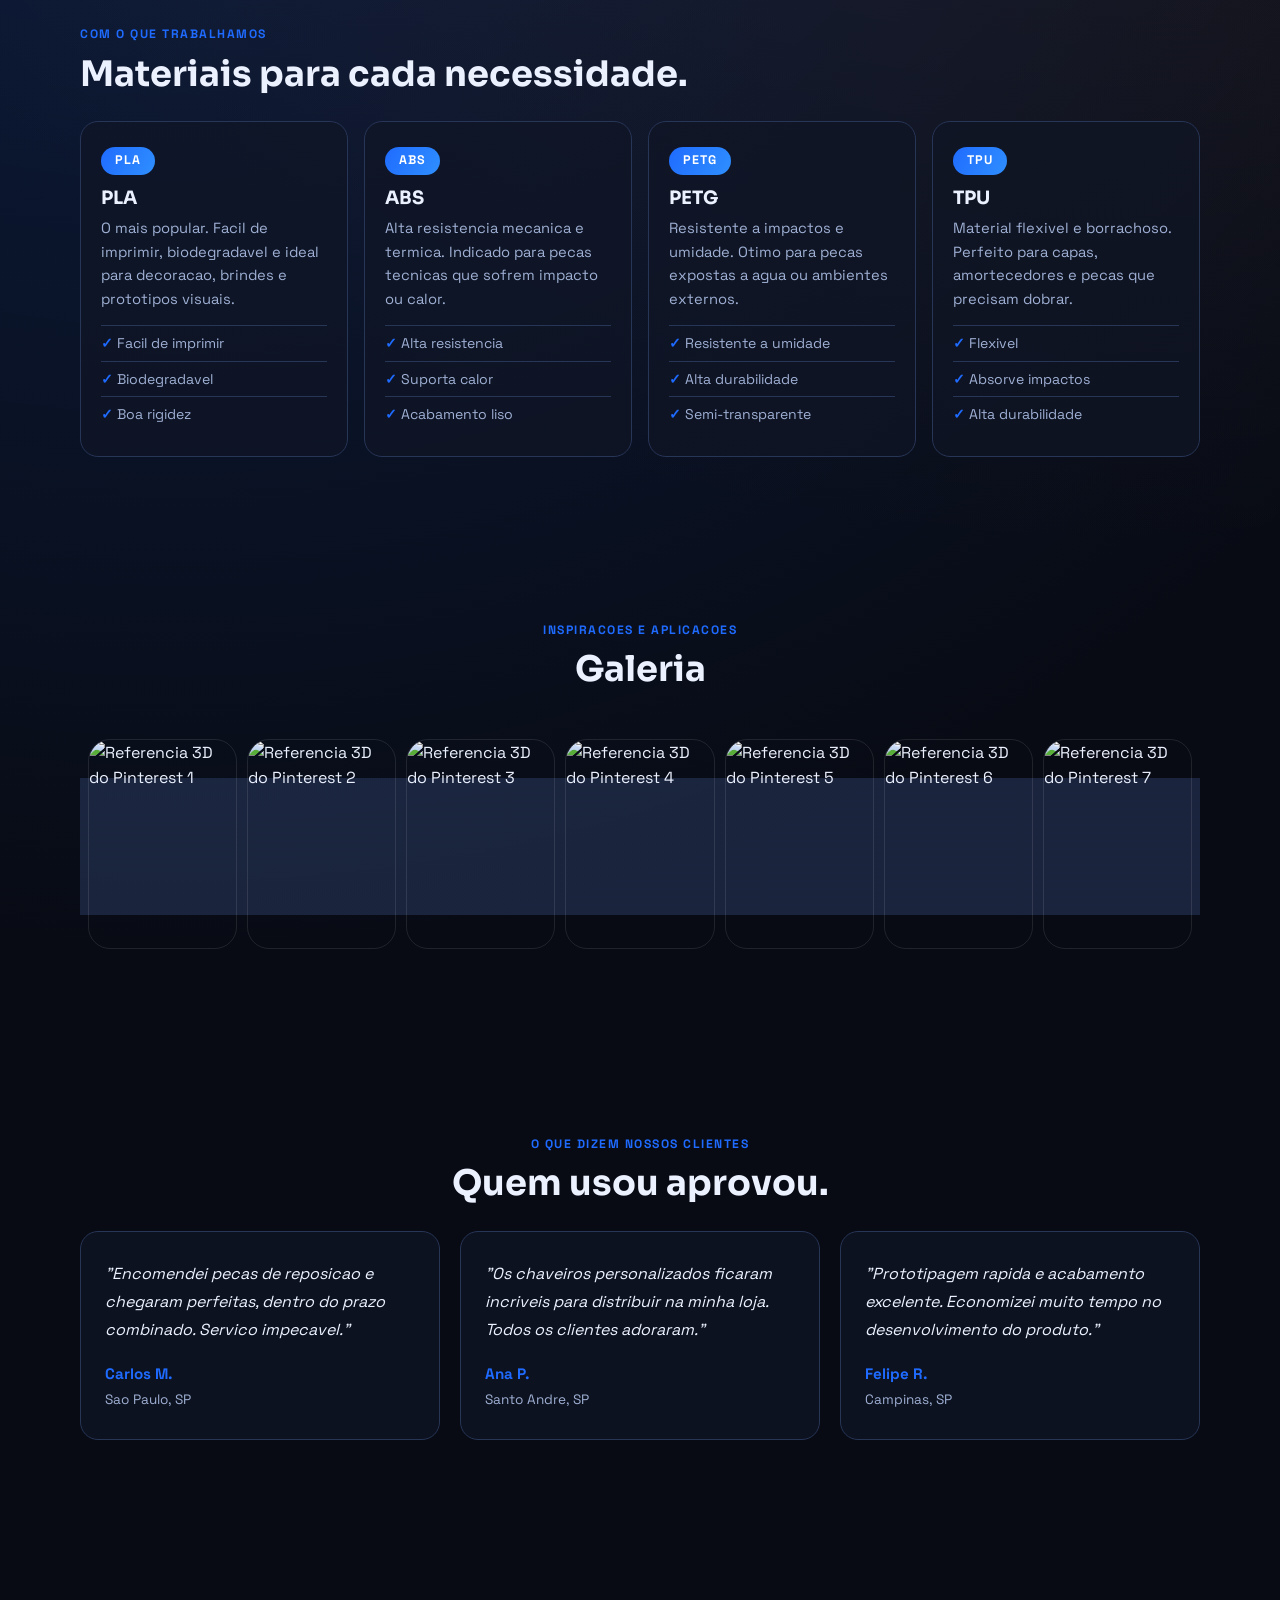
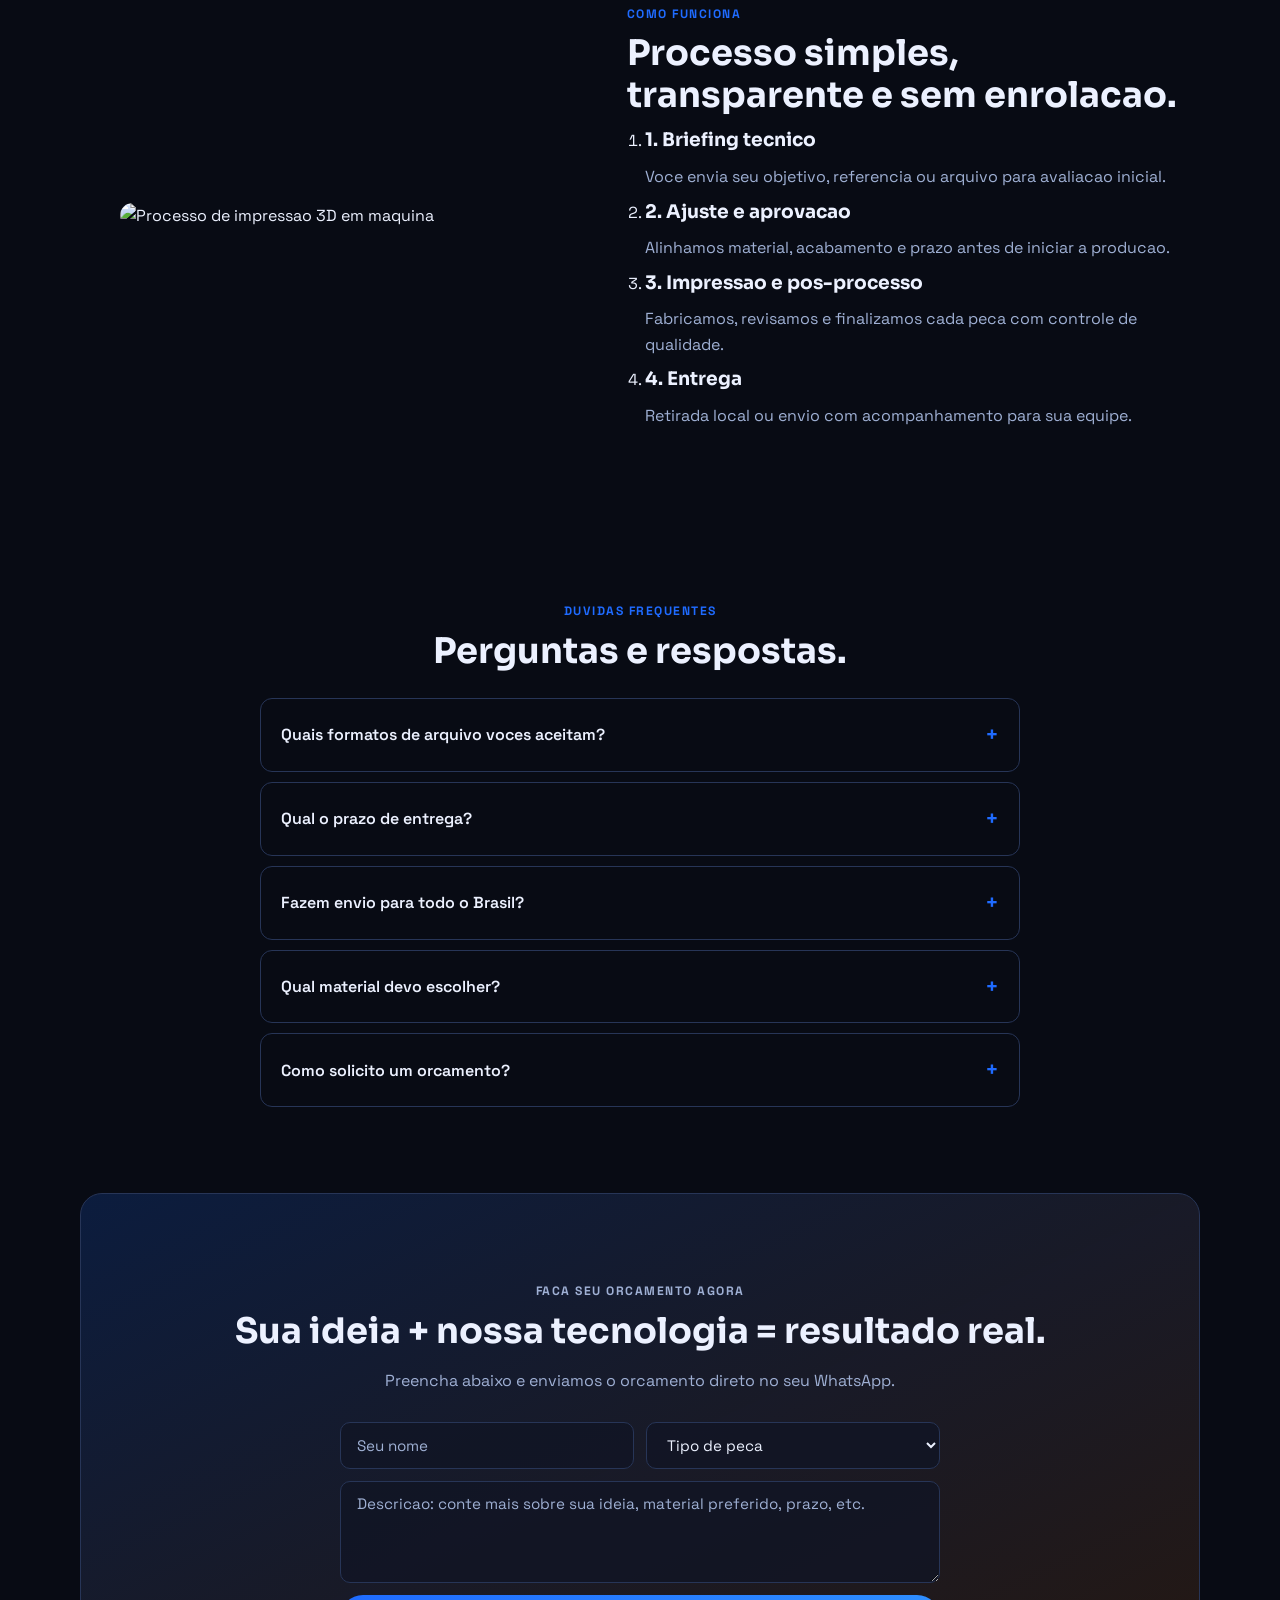
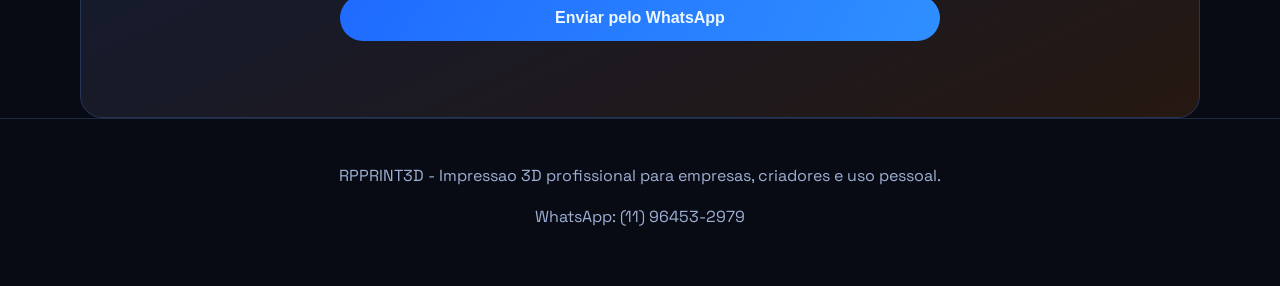
==== commit 1acf3017: "fix: remove campo quantidade do formulario de orcamento" ====
--- a/index.html
+++ b/index.html
@@ -273,10 +273,7 @@
             <option>Outro</option>
           </select>
         </div>
-        <div class="form-row">
-          <input type="number" id="quoteQty" placeholder="Quantidade" min="1">
-          <input type="text" id="quoteDeadline" placeholder="Prazo desejado (ex: 5 dias)">
-        </div>
+        <textarea id="quoteDesc" placeholder="Descricao: conte mais sobre sua ideia, material preferido, prazo, etc." rows="4"></textarea>
         <button type="submit" class="btn btn-primary">Enviar pelo WhatsApp</button>
       </form>
     </section>
--- a/style.css
+++ b/style.css
@@ -696,8 +696,28 @@
   border-color: var(--brand);
 }
 
-.quote-form input::placeholder {
-  color: var(--muted);
+.quote-form input::placeholder,
+.quote-form textarea::placeholder {
+  color: var(--muted);
+}
+
+.quote-form textarea {
+  background: rgba(17, 22, 37, 0.8);
+  border: 1px solid var(--border);
+  border-radius: 10px;
+  padding: 12px 16px;
+  color: var(--text);
+  font-family: inherit;
+  font-size: 0.95rem;
+  width: 100%;
+  outline: none;
+  resize: vertical;
+  margin-bottom: 12px;
+  display: block;
+}
+
+.quote-form textarea:focus {
+  border-color: var(--brand);
 }
 
 .quote-form select option {
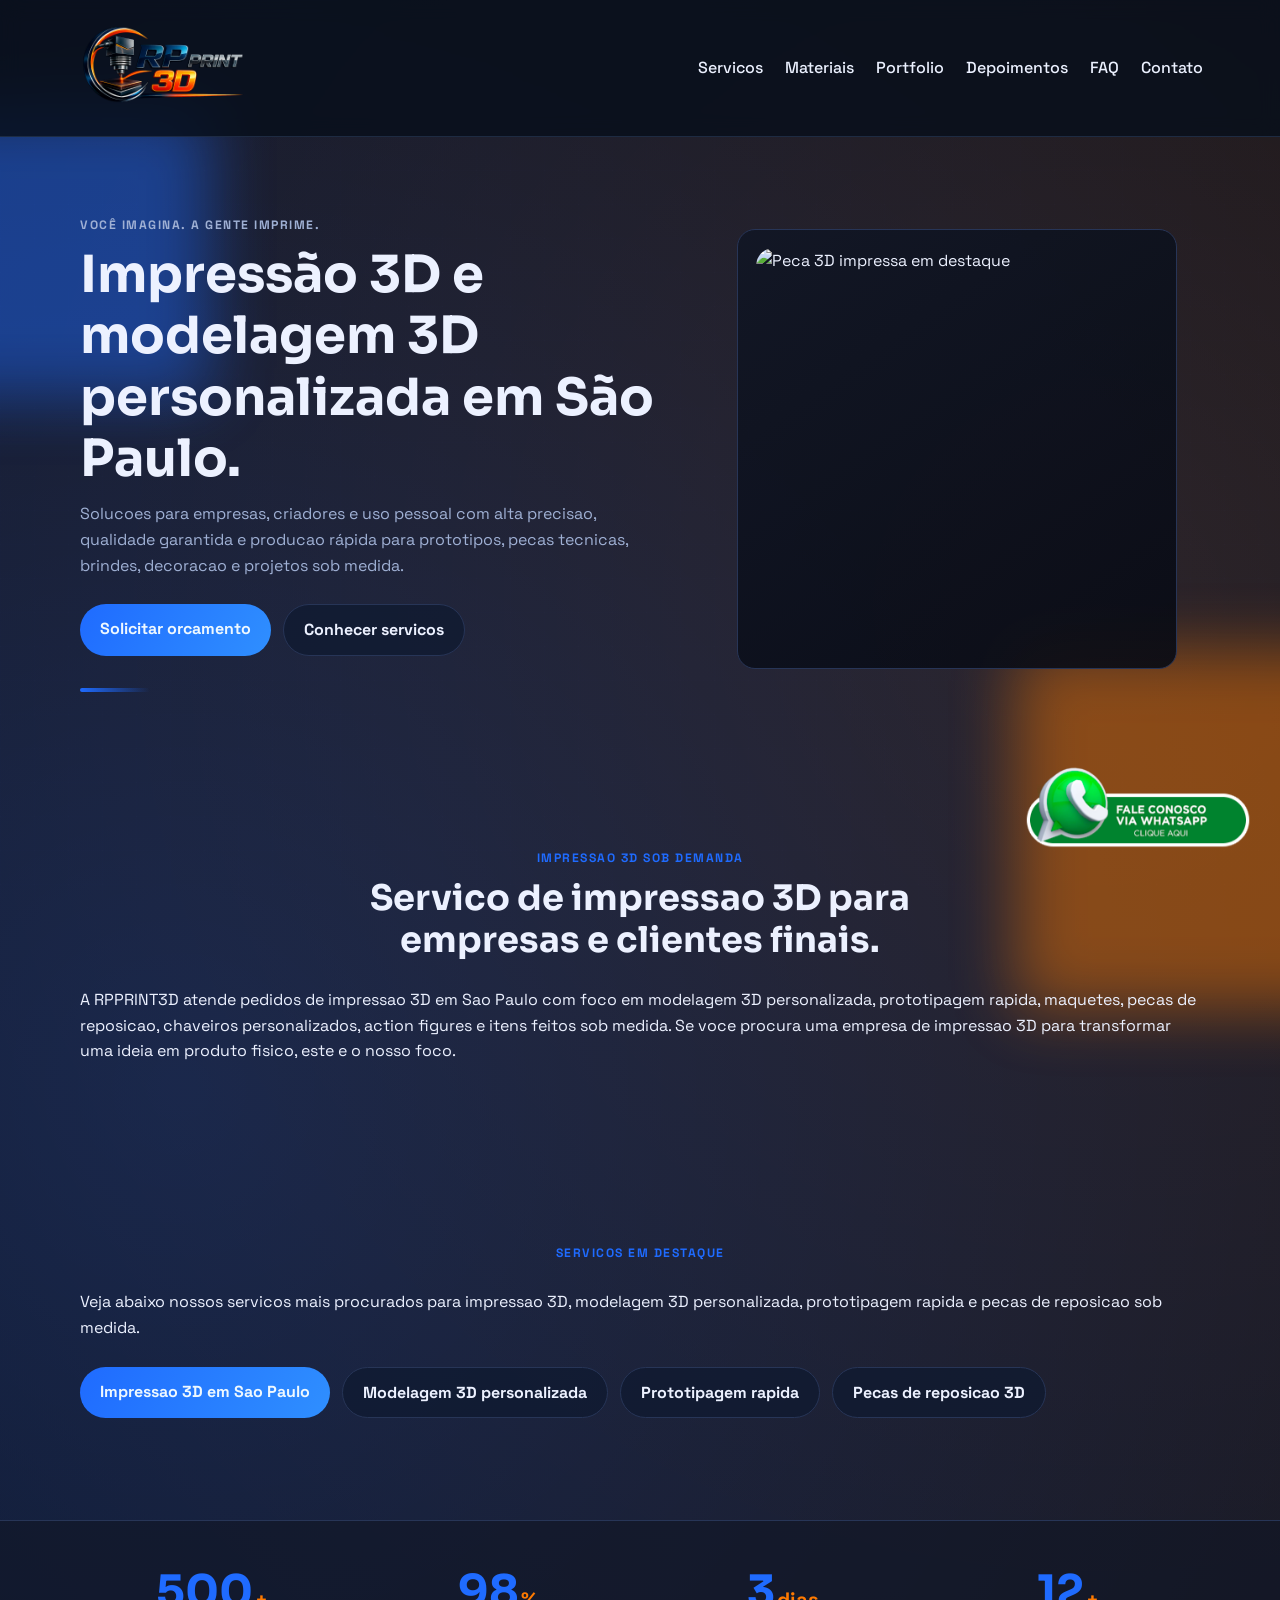
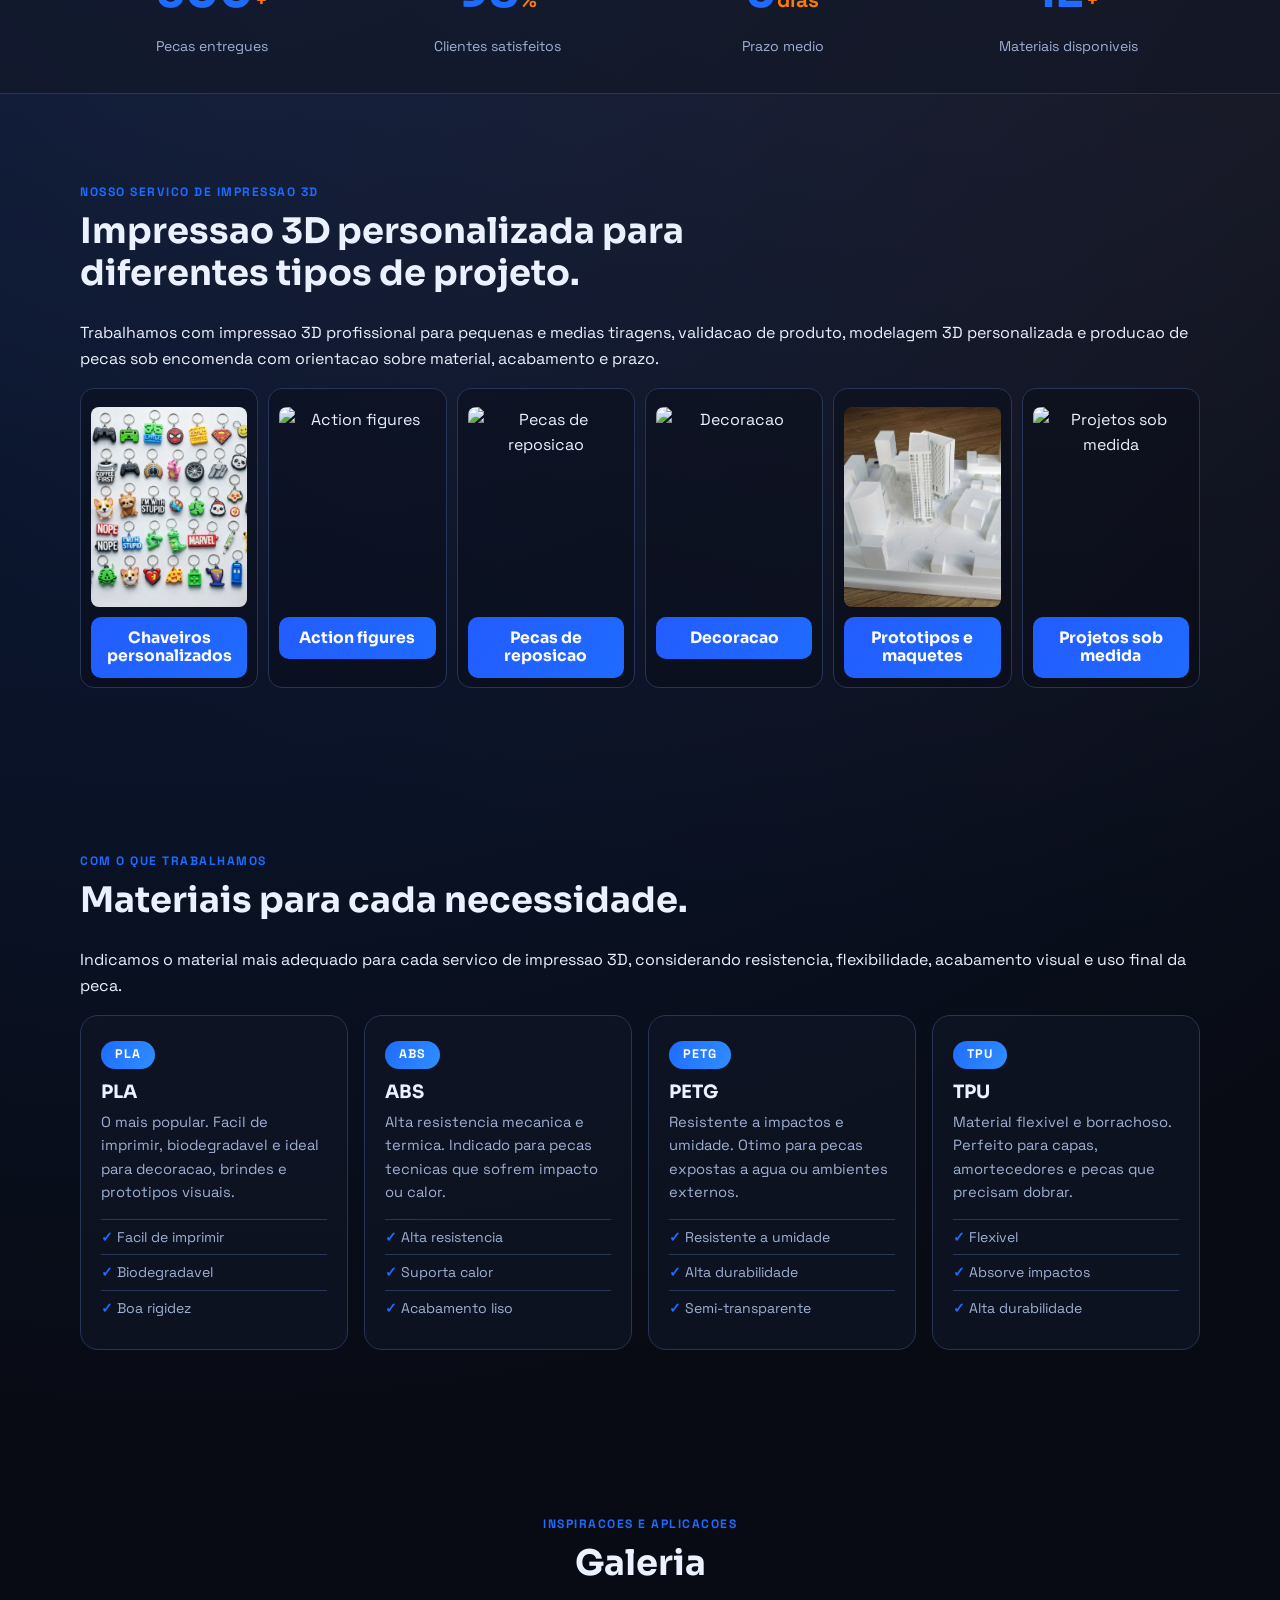
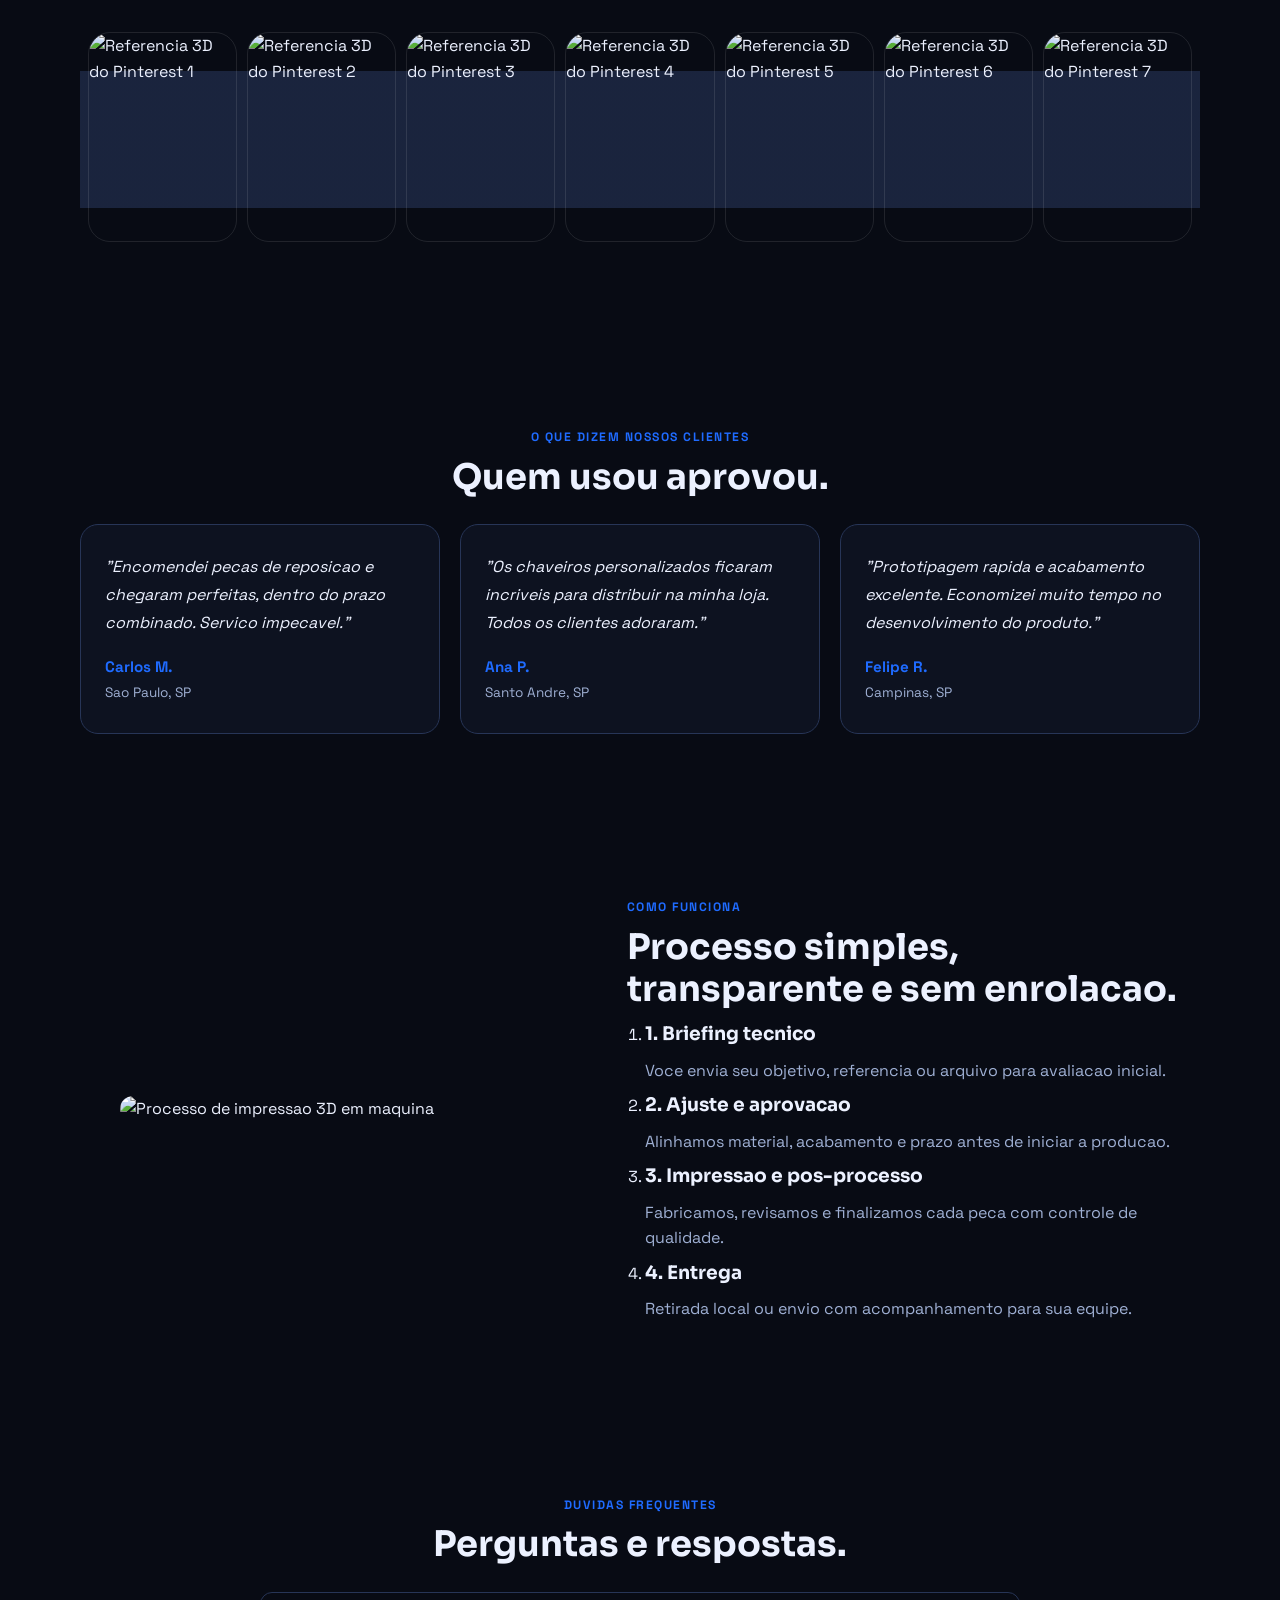
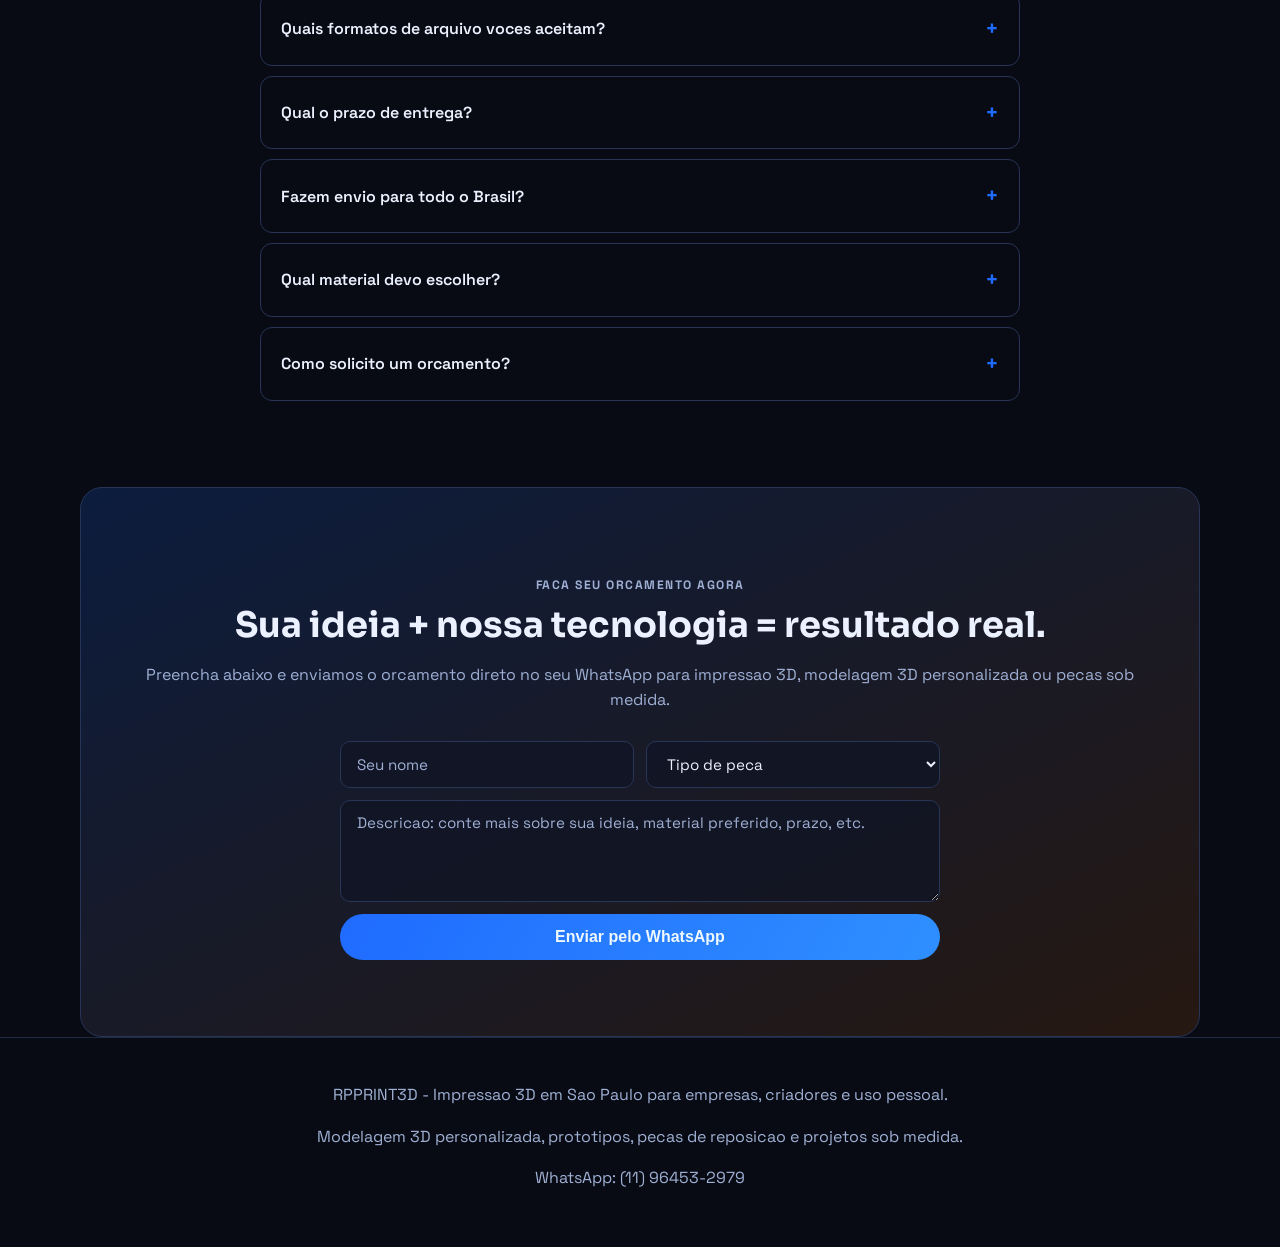
==== commit 9e6063a4: "Melhora SEO e adiciona paginas de servico" ====
--- a/index.html
+++ b/index.html
@@ -3,19 +3,93 @@
 <head>
   <meta charset="UTF-8">
   <meta name="viewport" content="width=device-width, initial-scale=1.0">
-  <meta name="description" content="RPPRINT3D - Solucoes em impressao 3D para prototipos, reposicao e producao em escala.">
-  <title>RPPRINT3D | Impressao 3D Profissional</title>
+  <meta name="description" content="Impressao 3D em Sao Paulo com modelagem 3D personalizada, prototipos, pecas de reposicao, brindes e projetos sob medida. Solicite seu orcamento com a RPPRINT3D.">
+  <meta name="robots" content="index, follow">
+  <link rel="canonical" href="https://pellizzaro82.github.io/SiteRPPRINT3D/">
+  <title>Impressao 3D em Sao Paulo | Modelagem 3D Personalizada | RPPRINT3D</title>
   <link rel="preconnect" href="https://fonts.googleapis.com">
   <link rel="preconnect" href="https://fonts.gstatic.com" crossorigin>
   <link href="https://fonts.googleapis.com/css2?family=Space+Grotesk:wght@400;500;700&family=Sora:wght@400;600;700&display=swap" rel="stylesheet">
   <!-- Open Graph -->
-  <meta property="og:title" content="RPPRINT3D | Impressao 3D Profissional">
-  <meta property="og:description" content="Impressao 3D profissional para prototipos, reposicao, decoracao e projetos sob medida.">
+  <meta property="og:title" content="Impressao 3D em Sao Paulo | RPPRINT3D">
+  <meta property="og:description" content="Modelagem 3D personalizada, prototipagem, pecas de reposicao, brindes e impressao 3D sob medida para empresas e clientes finais.">
   <meta property="og:image" content="https://i.pinimg.com/736x/ea/80/e9/ea80e91f7a035674204eea4738184180.jpg">
   <meta property="og:url" content="https://pellizzaro82.github.io/SiteRPPRINT3D/">
   <meta property="og:type" content="website">
+  <meta name="twitter:card" content="summary_large_image">
+  <meta name="twitter:title" content="Impressao 3D em Sao Paulo | RPPRINT3D">
+  <meta name="twitter:description" content="Impressao 3D profissional e modelagem 3D personalizada para prototipos, maquetes, pecas e brindes.">
+  <meta name="twitter:image" content="https://i.pinimg.com/736x/ea/80/e9/ea80e91f7a035674204eea4738184180.jpg">
   <!-- Favicon -->
   <link rel="icon" type="image/png" href="Logo RPPRINT 3d.png">
+  <script type="application/ld+json">
+    {
+      "@context": "https://schema.org",
+      "@type": "ProfessionalService",
+      "name": "RPPRINT3D",
+      "url": "https://pellizzaro82.github.io/SiteRPPRINT3D/",
+      "image": "https://i.pinimg.com/736x/ea/80/e9/ea80e91f7a035674204eea4738184180.jpg",
+      "telephone": "+55 11 96453-2979",
+      "areaServed": "Sao Paulo, SP",
+      "address": {
+        "@type": "PostalAddress",
+        "addressLocality": "Sao Paulo",
+        "addressRegion": "SP",
+        "addressCountry": "BR"
+      },
+      "description": "Empresa de impressao 3D em Sao Paulo com servicos de modelagem 3D personalizada, prototipagem rapida, pecas sob medida e pecas de reposicao.",
+      "sameAs": [
+        "https://wa.me/5511964532979"
+      ],
+      "serviceType": [
+        "Impressao 3D",
+        "Modelagem 3D personalizada",
+        "Prototipagem rapida",
+        "Pecas de reposicao",
+        "Brindes personalizados"
+      ]
+    }
+  </script>
+  <script type="application/ld+json">
+    {
+      "@context": "https://schema.org",
+      "@type": "FAQPage",
+      "mainEntity": [
+        {
+          "@type": "Question",
+          "name": "Quais formatos de arquivo voces aceitam?",
+          "acceptedAnswer": {
+            "@type": "Answer",
+            "text": "Aceitamos STL, OBJ, STEP e outros formatos 3D comuns. Se voce nao tem um arquivo, criamos o modelo a partir da sua ideia ou referencia."
+          }
+        },
+        {
+          "@type": "Question",
+          "name": "Qual o prazo de entrega?",
+          "acceptedAnswer": {
+            "@type": "Answer",
+            "text": "Em media de 3 a 7 dias uteis dependendo da complexidade e quantidade. Pecas simples podem sair em 24h."
+          }
+        },
+        {
+          "@type": "Question",
+          "name": "Fazem envio para todo o Brasil?",
+          "acceptedAnswer": {
+            "@type": "Answer",
+            "text": "Sim, enviamos para qualquer estado com rastreamento. Tambem ha opcao de retirada presencial em Sao Paulo."
+          }
+        },
+        {
+          "@type": "Question",
+          "name": "Como solicito um orcamento?",
+          "acceptedAnswer": {
+            "@type": "Answer",
+            "text": "Preencha o formulario do site ou fale pelo WhatsApp. Respondemos com orientacao sobre material, acabamento e prazo."
+          }
+        }
+      ]
+    }
+  </script>
   <link rel="stylesheet" href="style.css">
 </head>
 <body>
@@ -41,10 +115,11 @@
     <section class="hero section reveal">
       <div class="hero-copy">
         <p class="eyebrow">Você imagina. A gente imprime.</p>
-        <h1>Impressão 3D profissional do projeto à peça pronta.</h1>
+        <h1>Impressão 3D e modelagem 3D personalizada em São Paulo.</h1>
         <p>
           Solucoes para empresas, criadores e uso pessoal com alta precisao,
-          qualidade garantida e producao rápida.
+          qualidade garantida e producao rápida para prototipos, pecas tecnicas,
+          brindes, decoracao e projetos sob medida.
         </p>
         <div class="hero-cta">
           <a class="btn btn-primary" href="https://wa.me/5511964532979" target="_blank" rel="noopener noreferrer">Solicitar orcamento</a>
@@ -60,6 +135,34 @@
       </figure>
     </section>
 
+    <section class="section reveal" id="seo-intro">
+      <div class="section-head compact-center">
+        <p class="eyebrow">Impressao 3D sob demanda</p>
+        <h2>Servico de impressao 3D para empresas e clientes finais.</h2>
+      </div>
+      <p>
+        A RPPRINT3D atende pedidos de impressao 3D em Sao Paulo com foco em modelagem 3D personalizada,
+        prototipagem rapida, maquetes, pecas de reposicao, chaveiros personalizados, action figures e itens feitos sob medida.
+        Se voce procura uma empresa de impressao 3D para transformar uma ideia em produto fisico, este e o nosso foco.
+      </p>
+    </section>
+
+    <section class="section reveal" id="paginas-servico">
+      <div class="section-head compact-center">
+        <p class="eyebrow">Servicos em destaque</p>
+      </div>
+      <p>
+        Veja abaixo nossos servicos mais procurados para impressao 3D, modelagem 3D personalizada,
+        prototipagem rapida e pecas de reposicao sob medida.
+      </p>
+      <div class="hero-cta">
+        <a class="btn btn-primary" href="impressao-3d-sao-paulo.html">Impressao 3D em Sao Paulo</a>
+        <a class="btn btn-ghost" href="modelagem-3d-personalizada.html">Modelagem 3D personalizada</a>
+        <a class="btn btn-ghost" href="prototipagem-rapida.html">Prototipagem rapida</a>
+        <a class="btn btn-ghost" href="pecas-de-reposicao-3d.html">Pecas de reposicao 3D</a>
+      </div>
+    </section>
+
     <div class="stats-strip reveal">
       <div class="stat-item">
         <div><strong class="counter" data-target="500">0</strong><span>+</span></div>
@@ -82,8 +185,12 @@
     <section class="section reveal" id="servicos">
       <div class="section-head">
         <p class="eyebrow">Nosso servico de impressao 3D</p>
-        <h2>Alta precisao, qualidade garantida e producao rapida.</h2>
-      </div>
+        <h2>Impressao 3D personalizada para diferentes tipos de projeto.</h2>
+      </div>
+      <p>
+        Trabalhamos com impressao 3D profissional para pequenas e medias tiragens, validacao de produto,
+        modelagem 3D personalizada e producao de pecas sob encomenda com orientacao sobre material, acabamento e prazo.
+      </p>
       <div class="feature-strip">
         <article class="feature-item">
           <div class="feature-img-wrap"><img src="Chaveiros organizado.png" alt="Chaveiros personalizados"></div>
@@ -117,6 +224,10 @@
         <p class="eyebrow">Com o que trabalhamos</p>
         <h2>Materiais para cada necessidade.</h2>
       </div>
+      <p>
+        Indicamos o material mais adequado para cada servico de impressao 3D, considerando resistencia,
+        flexibilidade, acabamento visual e uso final da peca.
+      </p>
       <div class="mat-grid">
         <div class="mat-card">
           <span class="mat-badge">PLA</span>
@@ -258,7 +369,7 @@
     <section class="section cta reveal" id="contato">
       <p class="eyebrow">Faca seu orcamento agora</p>
       <h2>Sua ideia + nossa tecnologia = resultado real.</h2>
-      <p>Preencha abaixo e enviamos o orcamento direto no seu WhatsApp.</p>
+      <p>Preencha abaixo e enviamos o orcamento direto no seu WhatsApp para impressao 3D, modelagem 3D personalizada ou pecas sob medida.</p>
       <form class="quote-form" id="quoteForm" novalidate>
         <div class="form-row">
           <input type="text" id="quoteName" placeholder="Seu nome" required autocomplete="name">
@@ -280,7 +391,8 @@
   </main>
 
   <footer class="site-footer">
-    <p>RPPRINT3D - Impressao 3D profissional para empresas, criadores e uso pessoal.</p>
+    <p>RPPRINT3D - Impressao 3D em Sao Paulo para empresas, criadores e uso pessoal.</p>
+    <p>Modelagem 3D personalizada, prototipos, pecas de reposicao e projetos sob medida.</p>
     <p>WhatsApp: (11) 96453-2979</p>
   </footer>
 
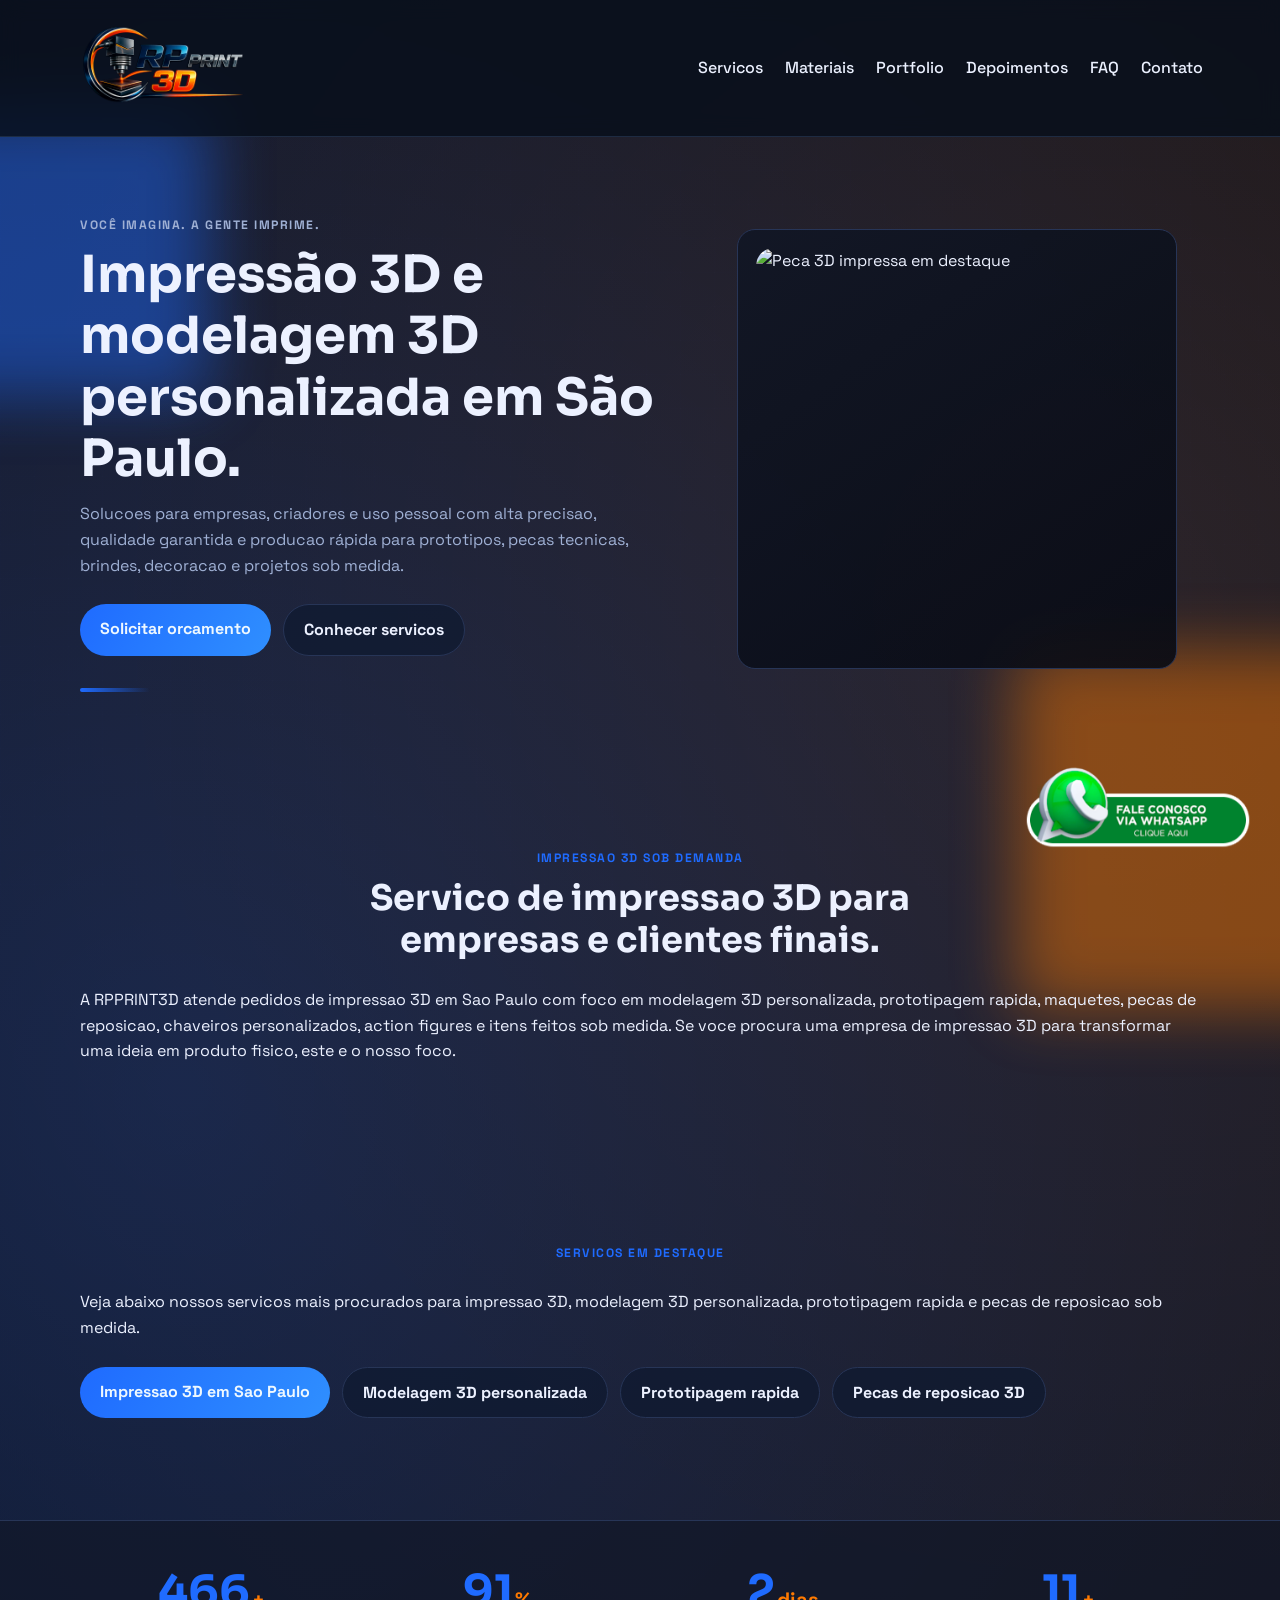
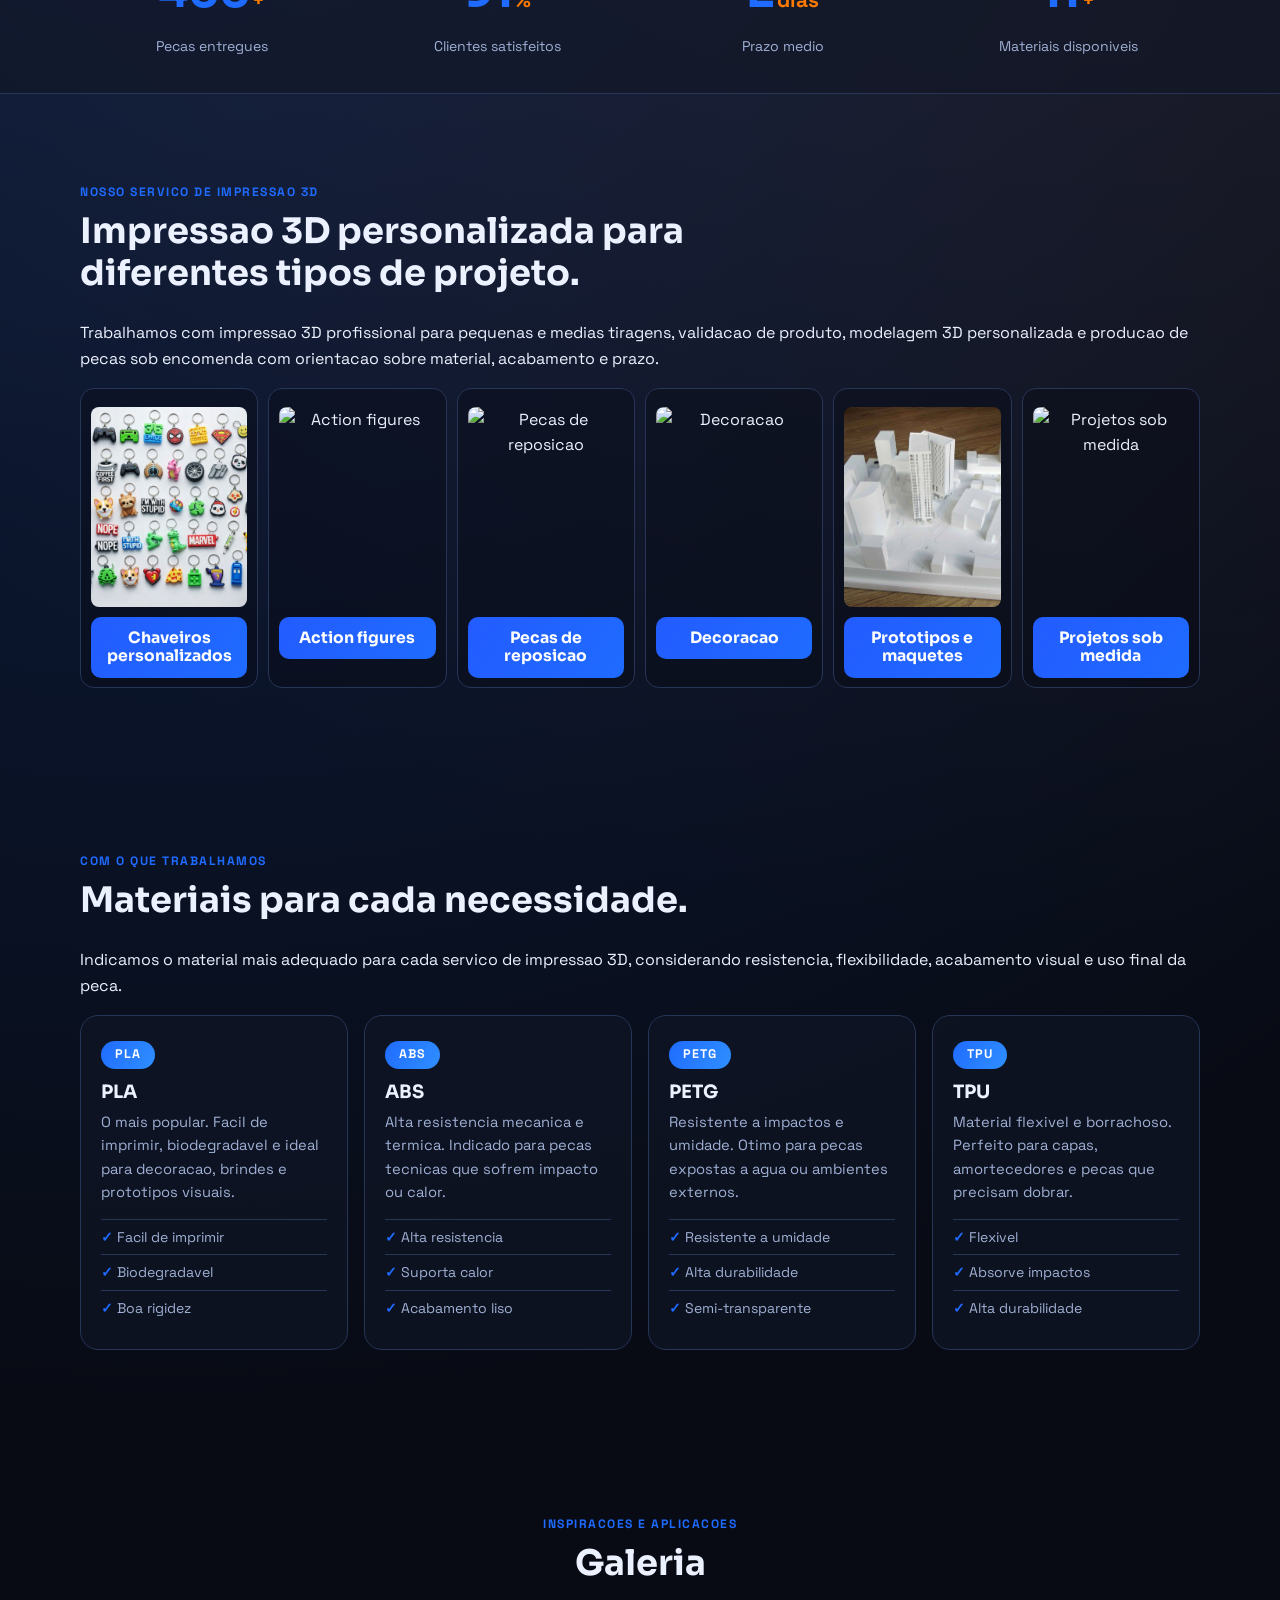
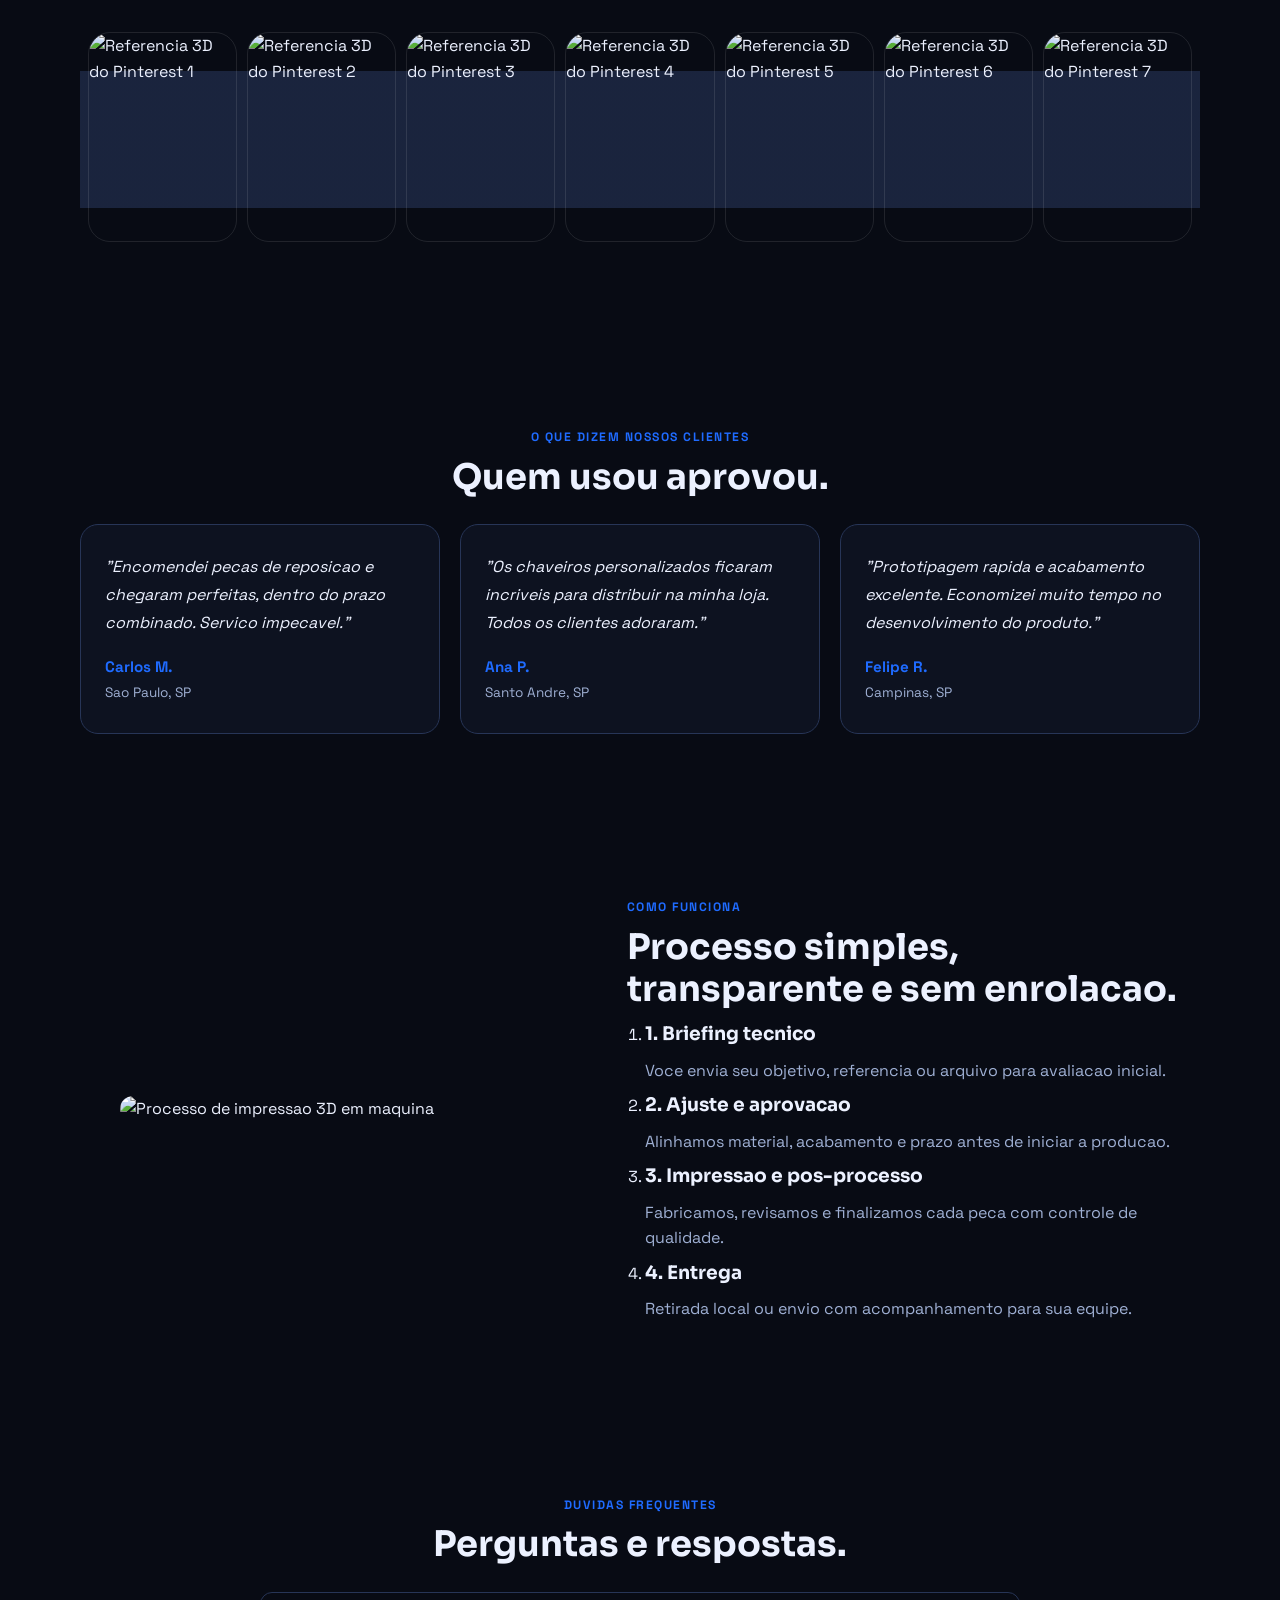
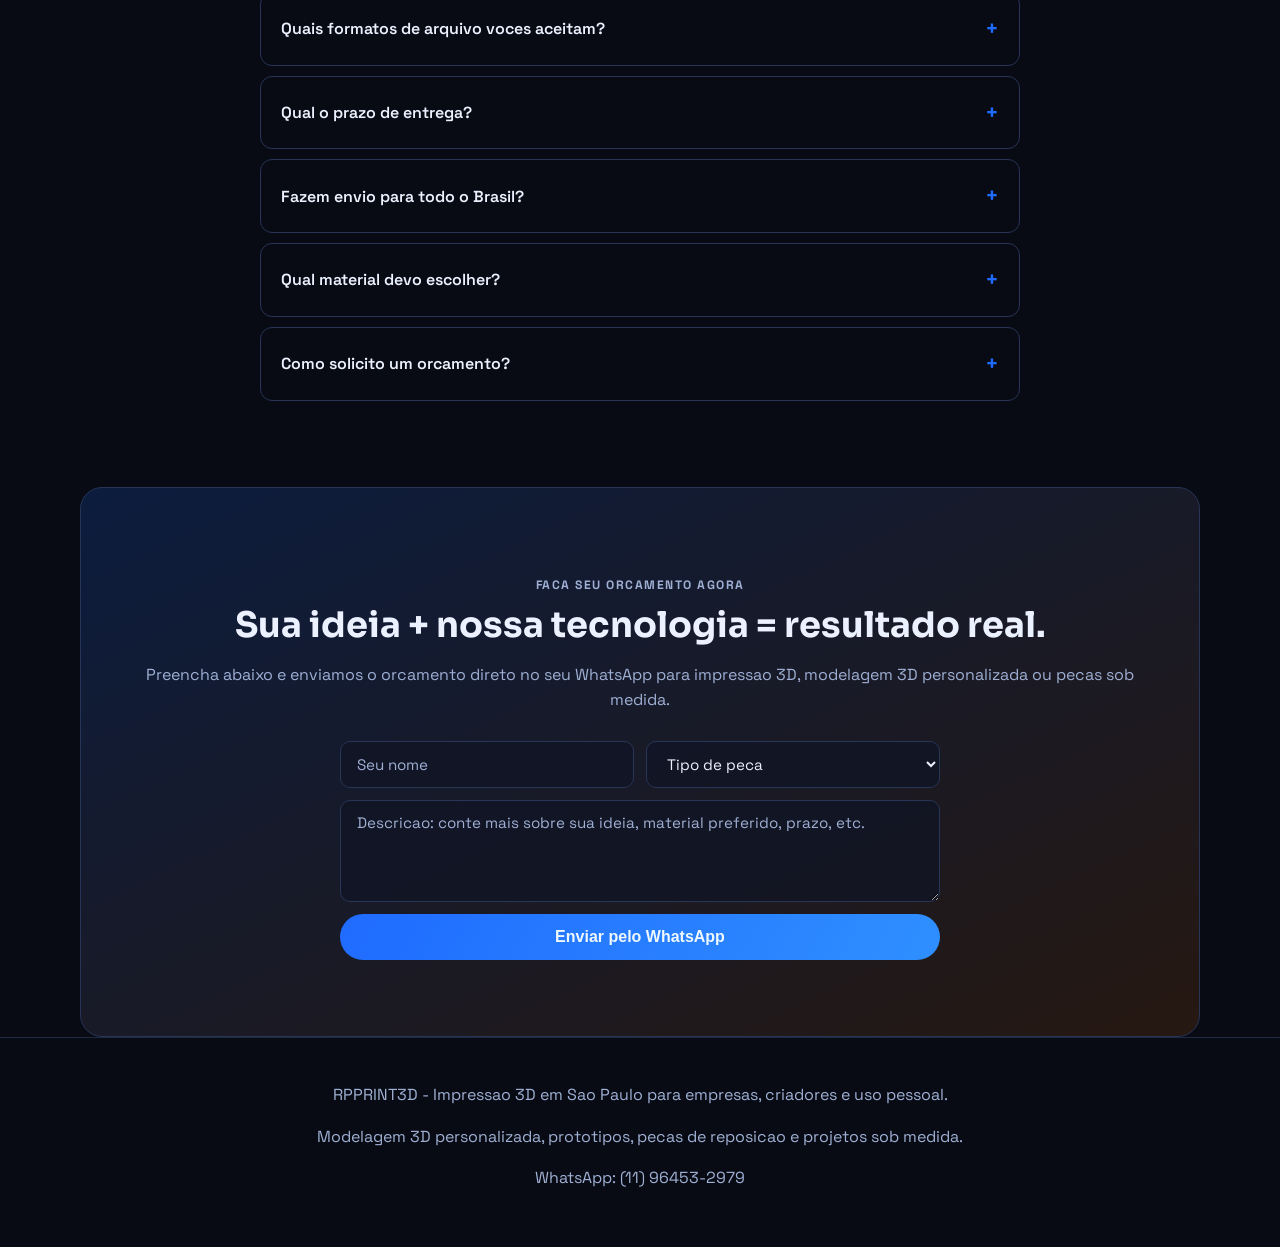
==== commit 47fadbfc: "Corrige URLs SEO para dominio proprio" ====
--- a/index.html
+++ b/index.html
@@ -5,7 +5,7 @@
   <meta name="viewport" content="width=device-width, initial-scale=1.0">
   <meta name="description" content="Impressao 3D em Sao Paulo com modelagem 3D personalizada, prototipos, pecas de reposicao, brindes e projetos sob medida. Solicite seu orcamento com a RPPRINT3D.">
   <meta name="robots" content="index, follow">
-  <link rel="canonical" href="https://pellizzaro82.github.io/SiteRPPRINT3D/">
+  <link rel="canonical" href="https://rpprint3d.com.br/">
   <title>Impressao 3D em Sao Paulo | Modelagem 3D Personalizada | RPPRINT3D</title>
   <link rel="preconnect" href="https://fonts.googleapis.com">
   <link rel="preconnect" href="https://fonts.gstatic.com" crossorigin>
@@ -14,7 +14,7 @@
   <meta property="og:title" content="Impressao 3D em Sao Paulo | RPPRINT3D">
   <meta property="og:description" content="Modelagem 3D personalizada, prototipagem, pecas de reposicao, brindes e impressao 3D sob medida para empresas e clientes finais.">
   <meta property="og:image" content="https://i.pinimg.com/736x/ea/80/e9/ea80e91f7a035674204eea4738184180.jpg">
-  <meta property="og:url" content="https://pellizzaro82.github.io/SiteRPPRINT3D/">
+  <meta property="og:url" content="https://rpprint3d.com.br/">
   <meta property="og:type" content="website">
   <meta name="twitter:card" content="summary_large_image">
   <meta name="twitter:title" content="Impressao 3D em Sao Paulo | RPPRINT3D">
@@ -27,7 +27,7 @@
       "@context": "https://schema.org",
       "@type": "ProfessionalService",
       "name": "RPPRINT3D",
-      "url": "https://pellizzaro82.github.io/SiteRPPRINT3D/",
+      "url": "https://rpprint3d.com.br/",
       "image": "https://i.pinimg.com/736x/ea/80/e9/ea80e91f7a035674204eea4738184180.jpg",
       "telephone": "+55 11 96453-2979",
       "areaServed": "Sao Paulo, SP",
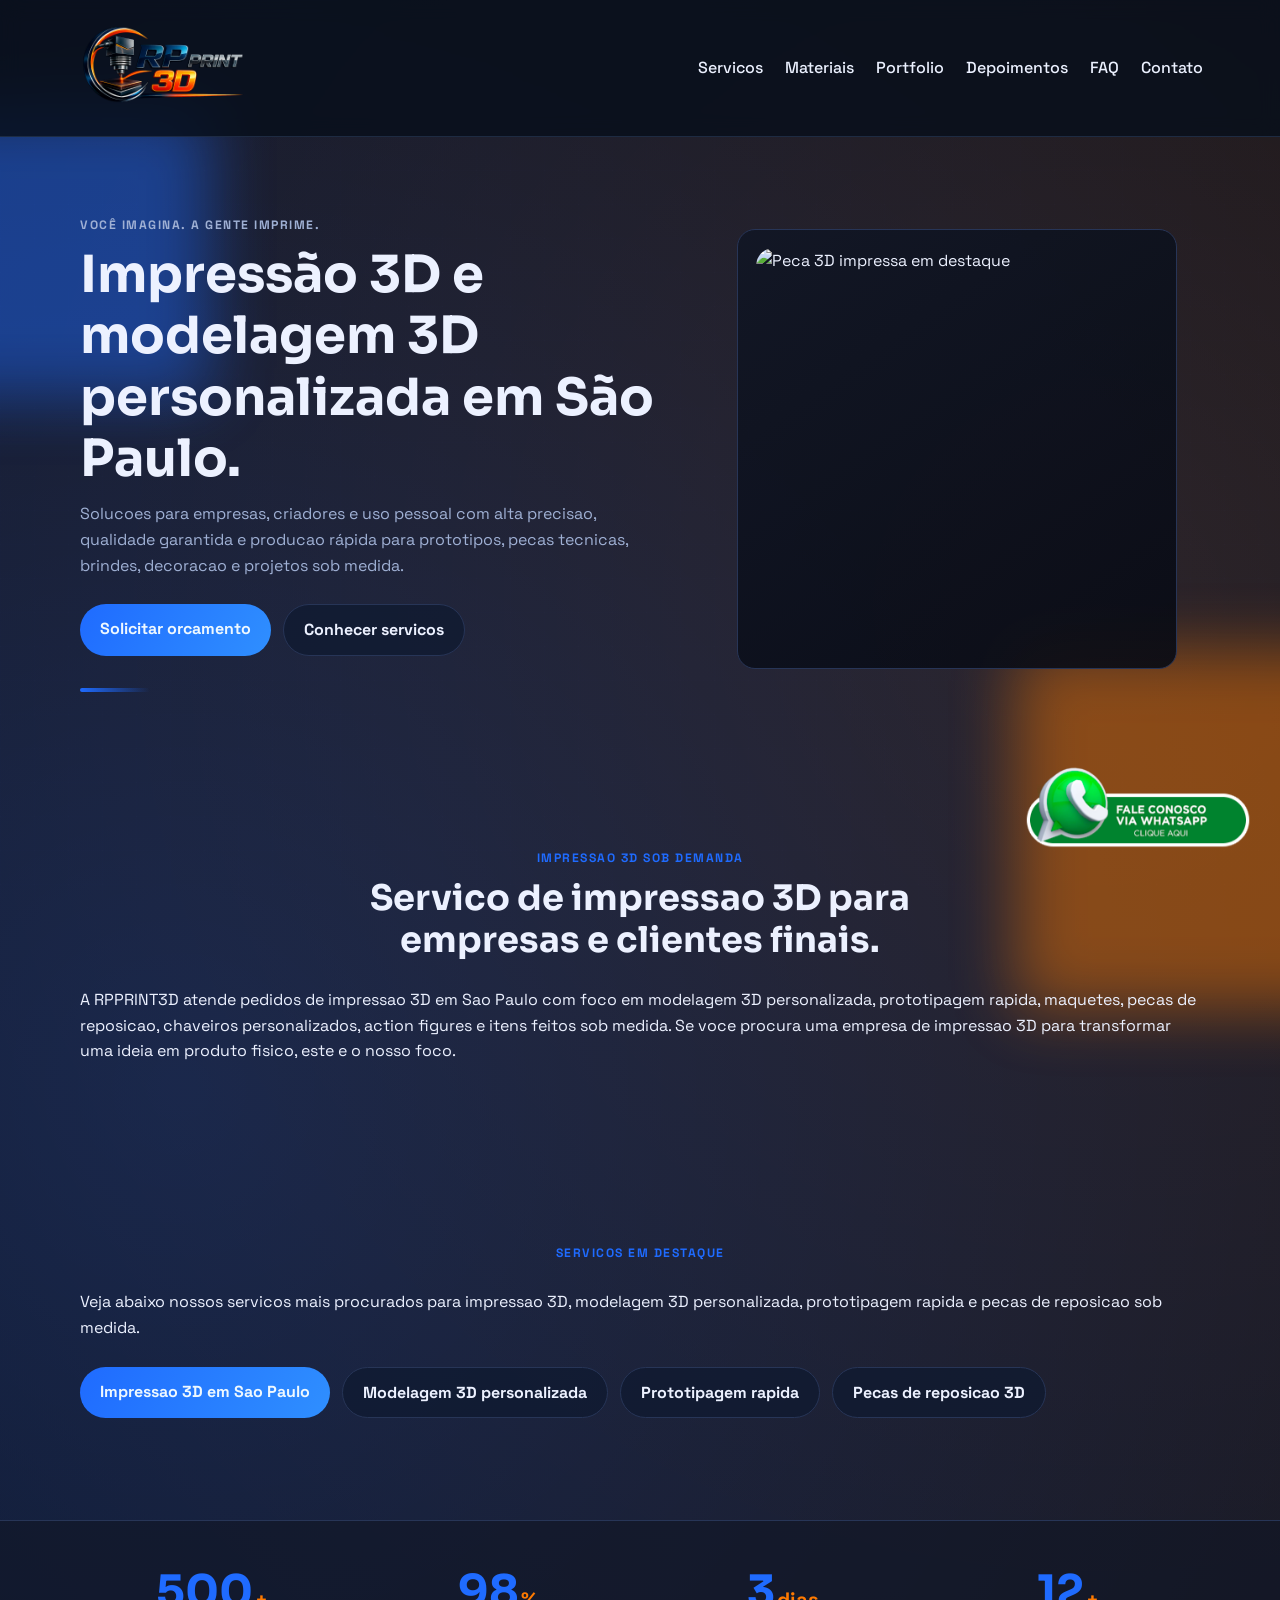
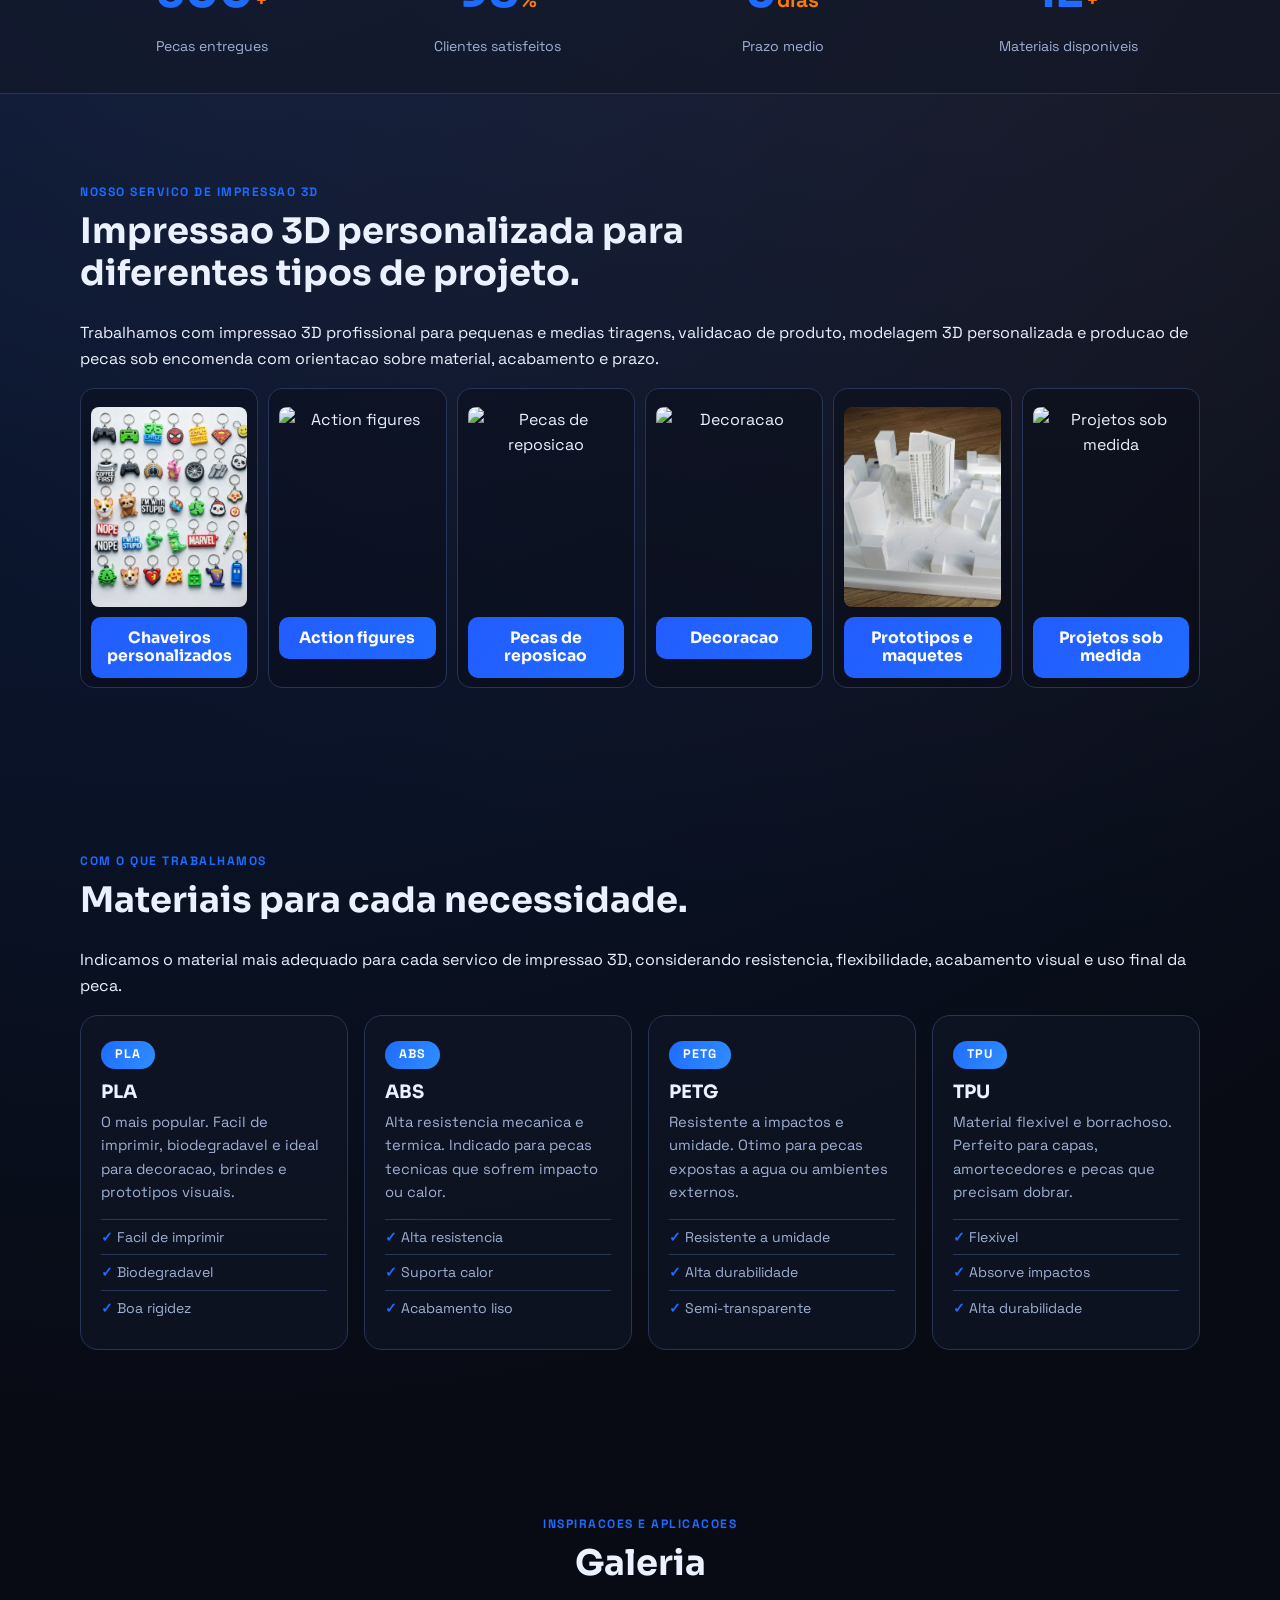
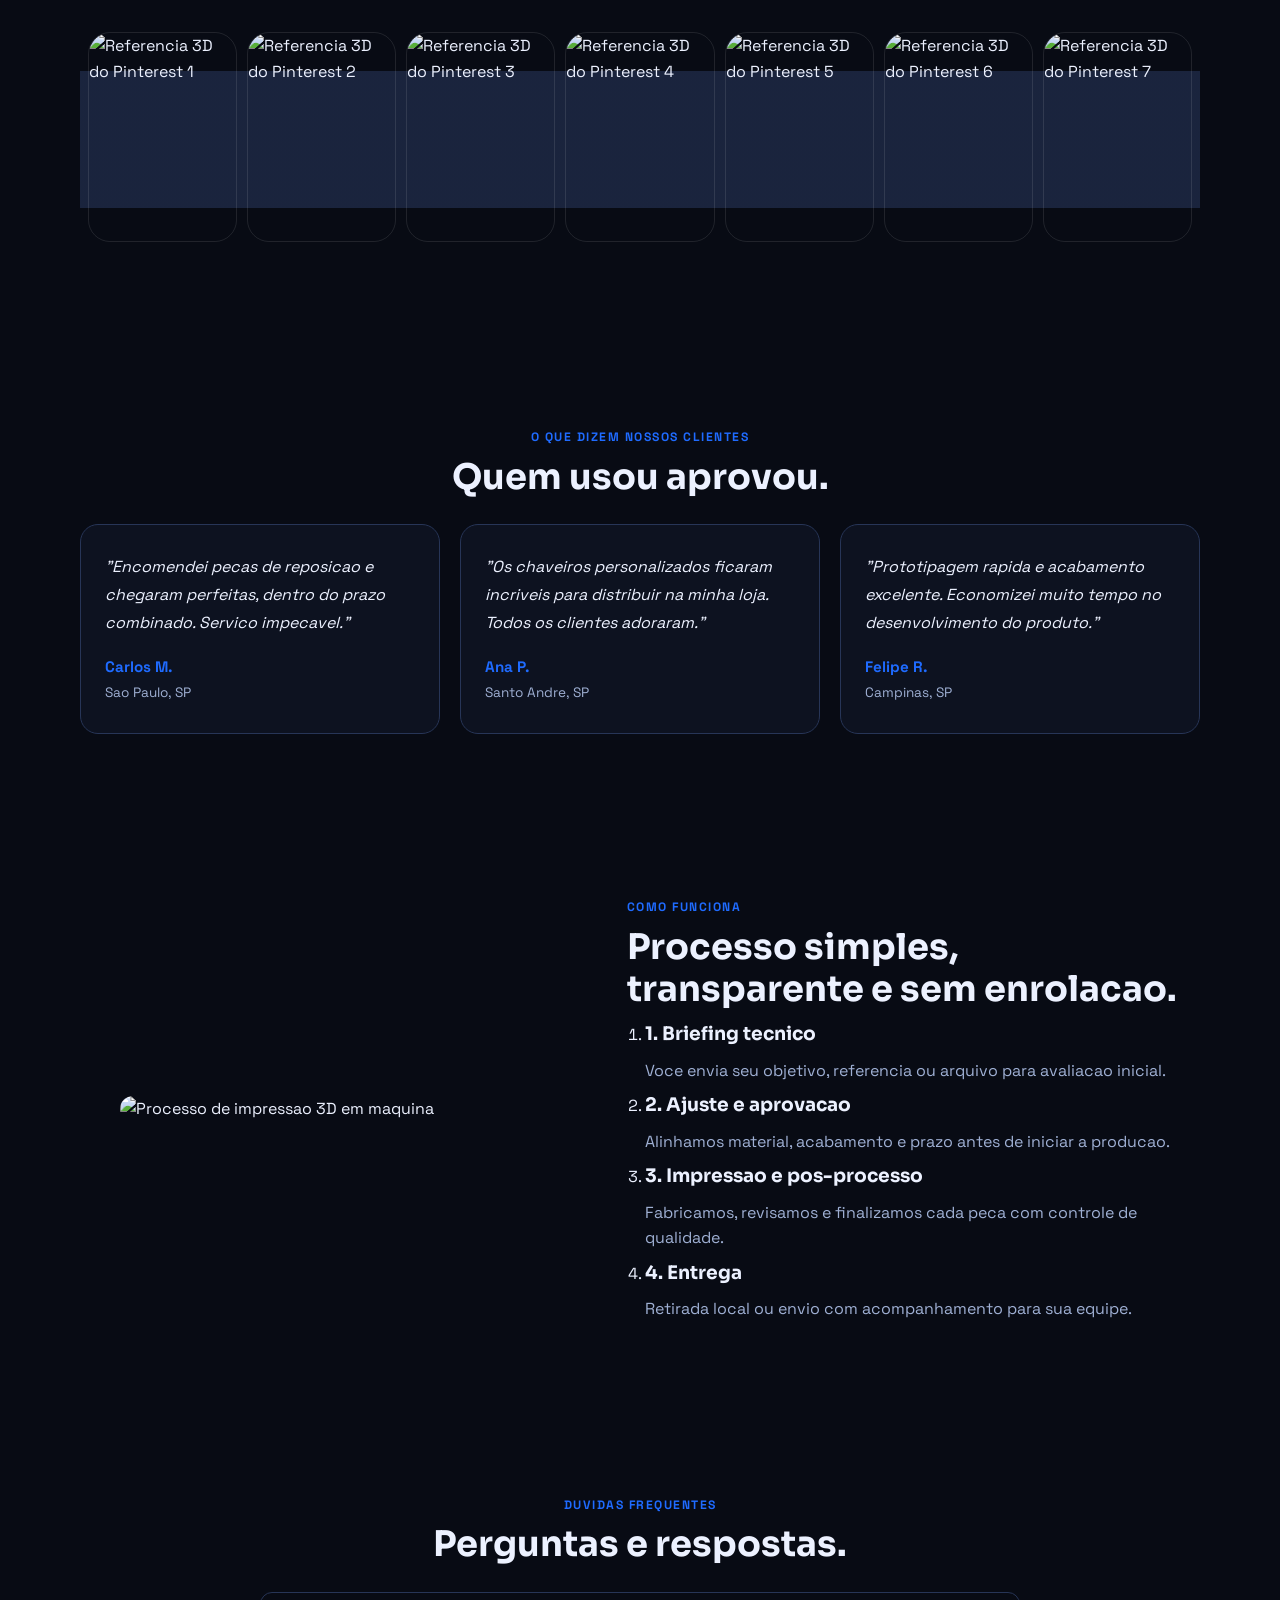
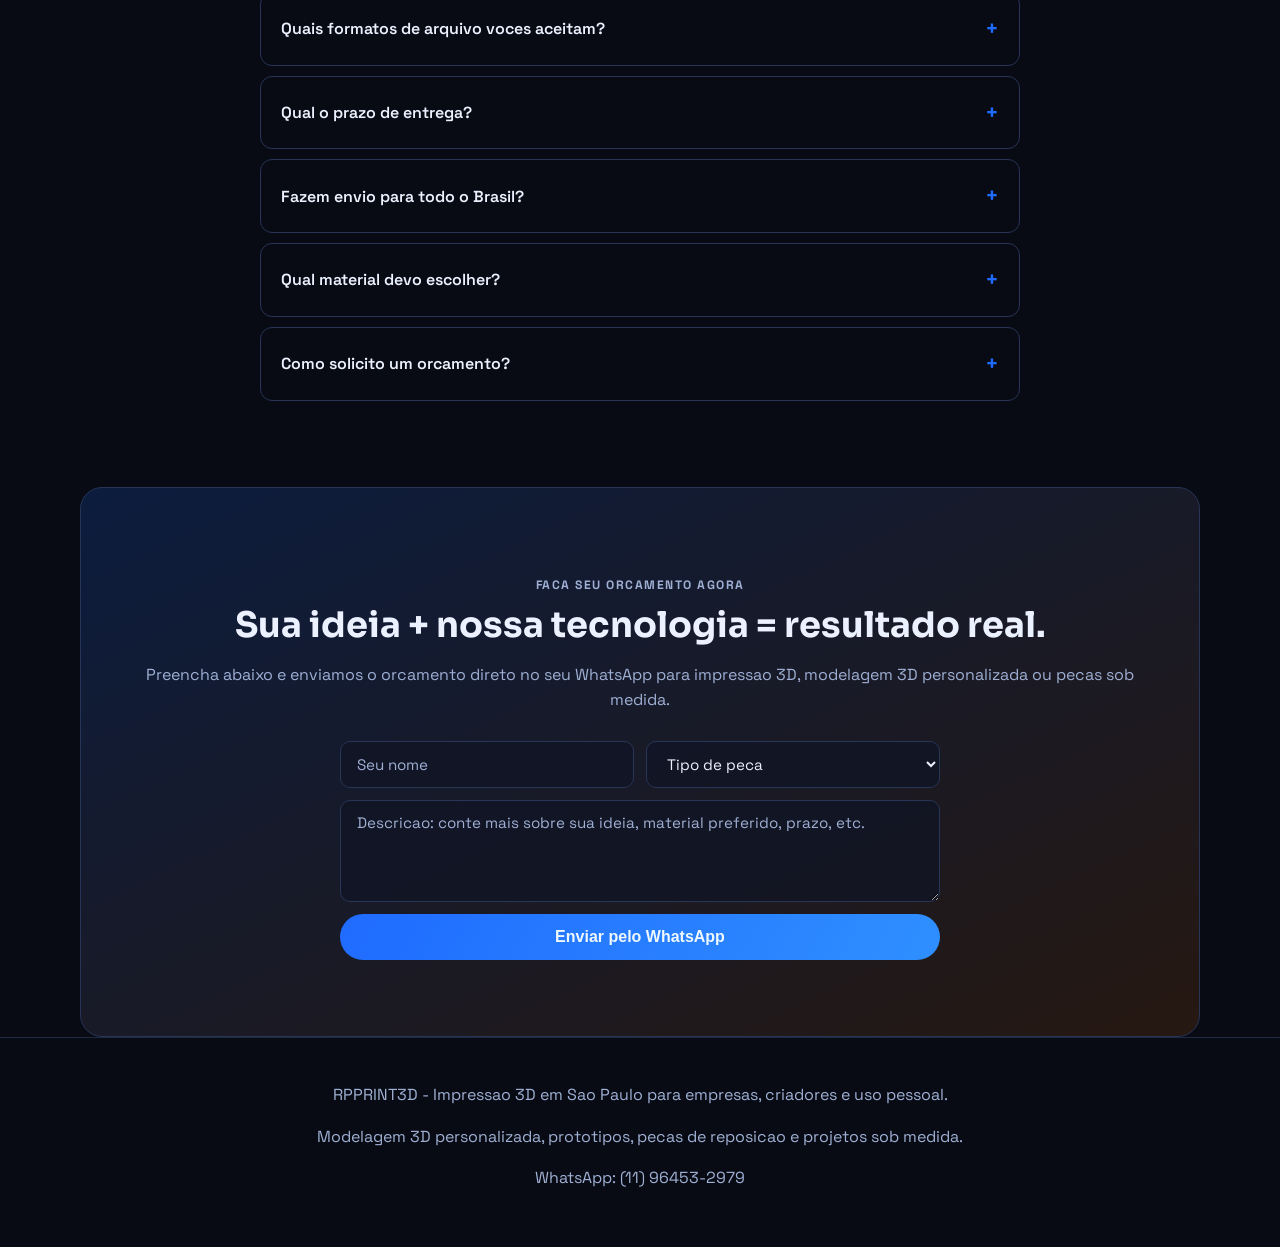
==== commit cead5225: "Ajusta favicon e logo para resultados do Google" ====
--- a/index.html
+++ b/index.html
@@ -21,13 +21,15 @@
   <meta name="twitter:description" content="Impressao 3D profissional e modelagem 3D personalizada para prototipos, maquetes, pecas e brindes.">
   <meta name="twitter:image" content="https://i.pinimg.com/736x/ea/80/e9/ea80e91f7a035674204eea4738184180.jpg">
   <!-- Favicon -->
-  <link rel="icon" type="image/png" href="Logo RPPRINT 3d.png">
+  <link rel="icon" href="/favicon.png" sizes="48x48" type="image/png">
+  <link rel="apple-touch-icon" href="/logo-rpprint3d.png">
   <script type="application/ld+json">
     {
       "@context": "https://schema.org",
       "@type": "ProfessionalService",
       "name": "RPPRINT3D",
       "url": "https://rpprint3d.com.br/",
+      "logo": "https://rpprint3d.com.br/logo-rpprint3d.png",
       "image": "https://i.pinimg.com/736x/ea/80/e9/ea80e91f7a035674204eea4738184180.jpg",
       "telephone": "+55 11 96453-2979",
       "areaServed": "Sao Paulo, SP",
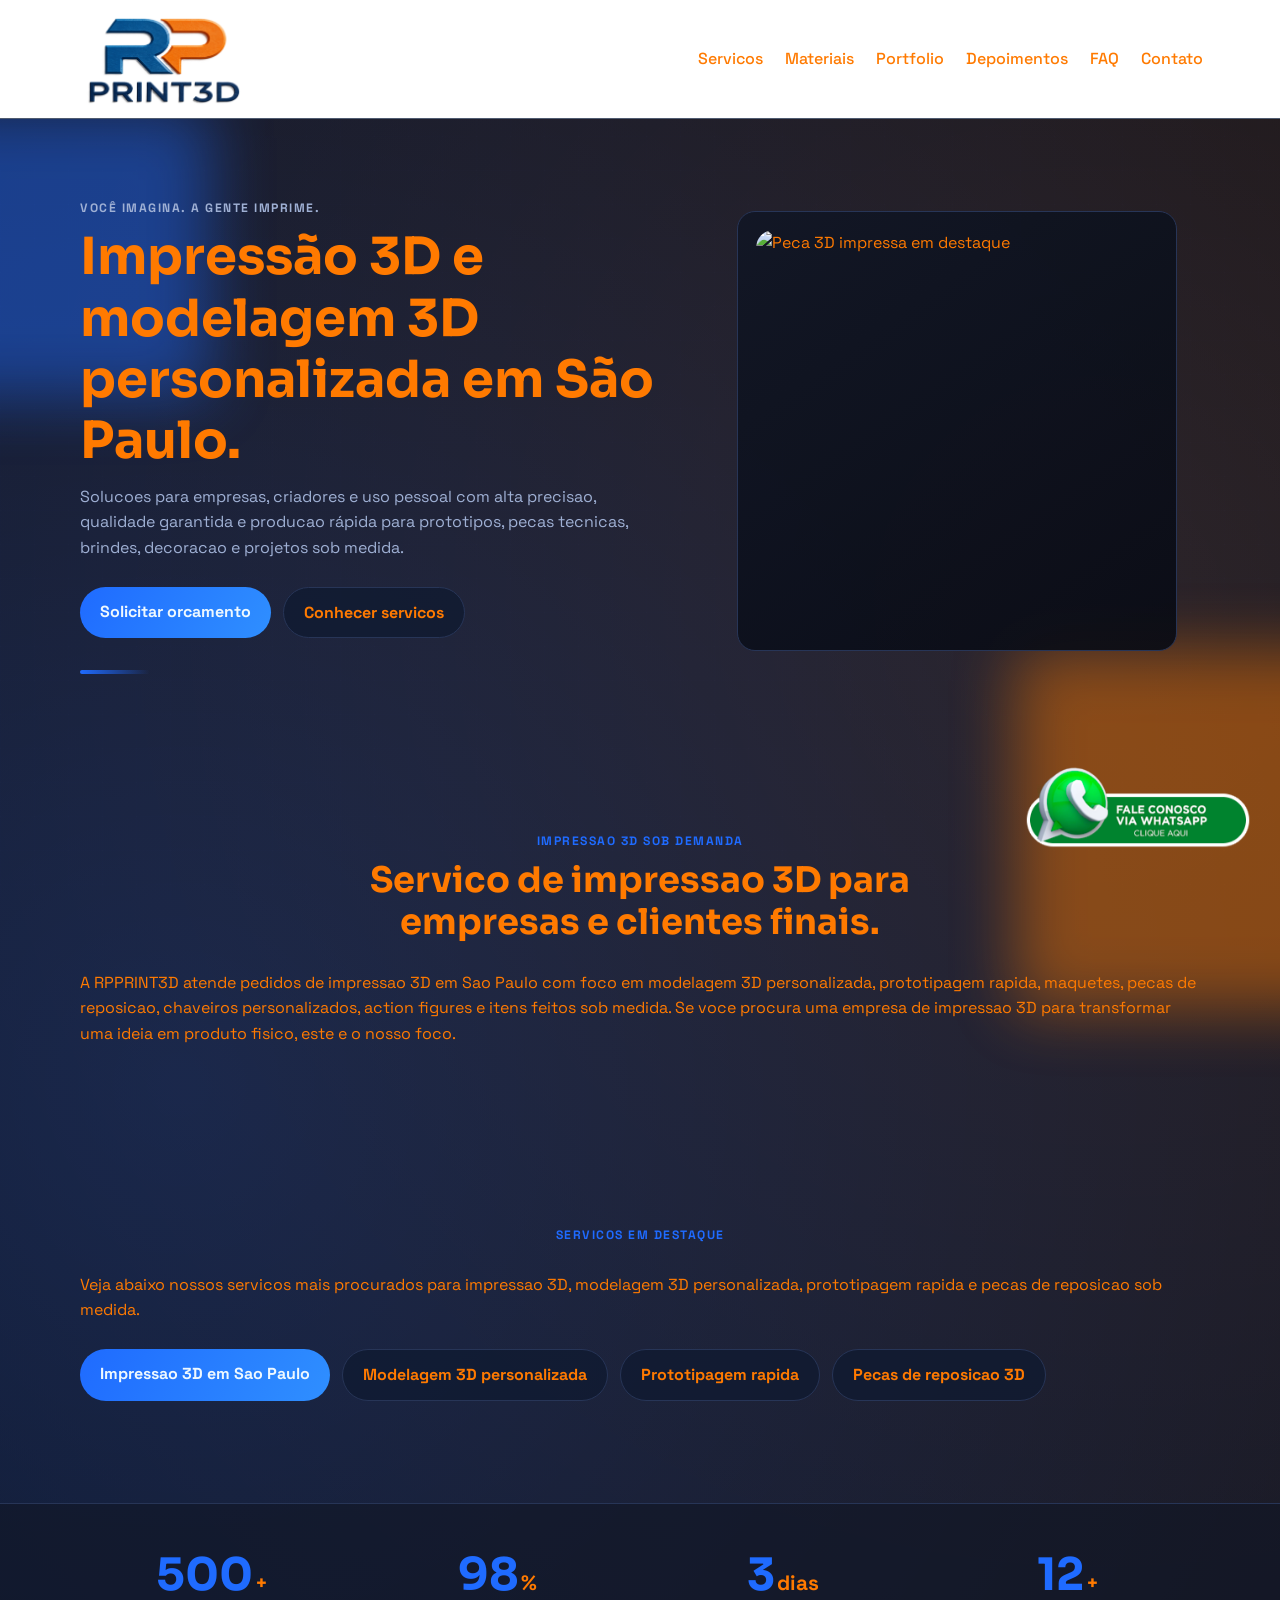
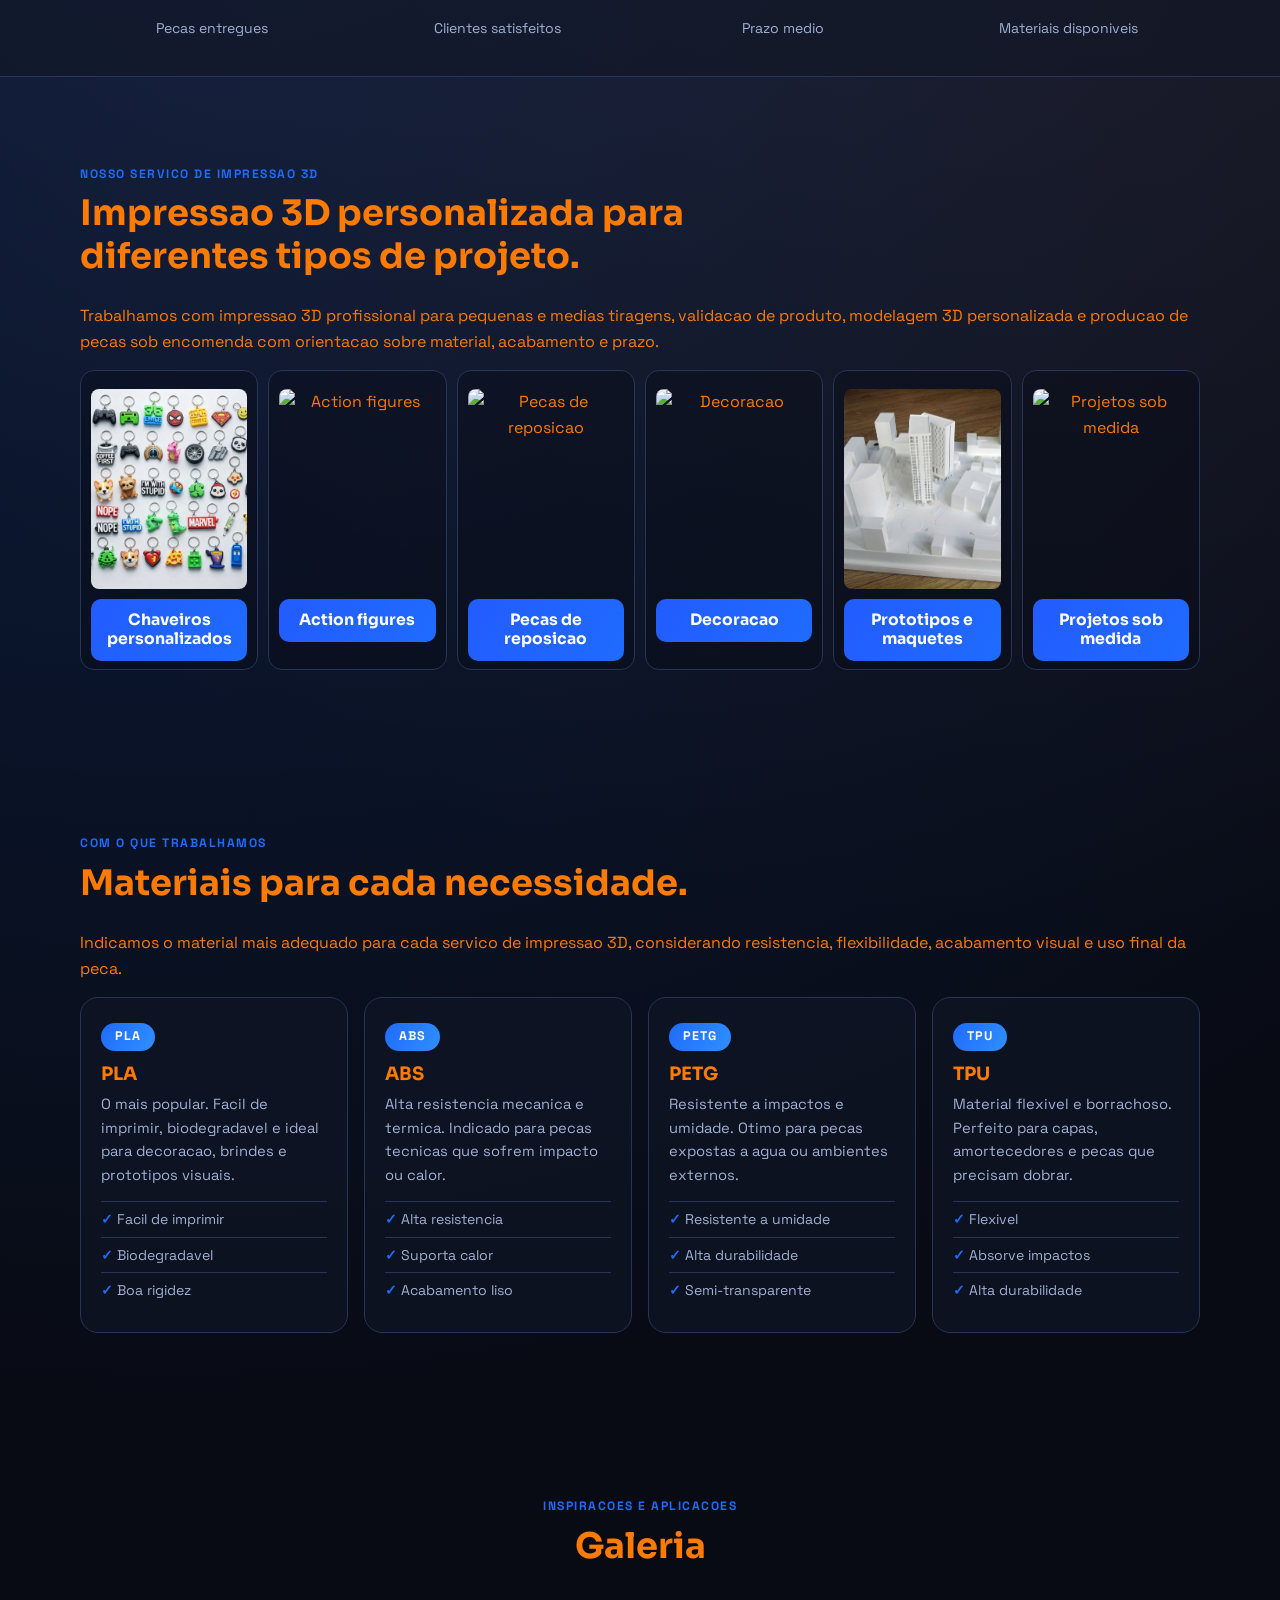
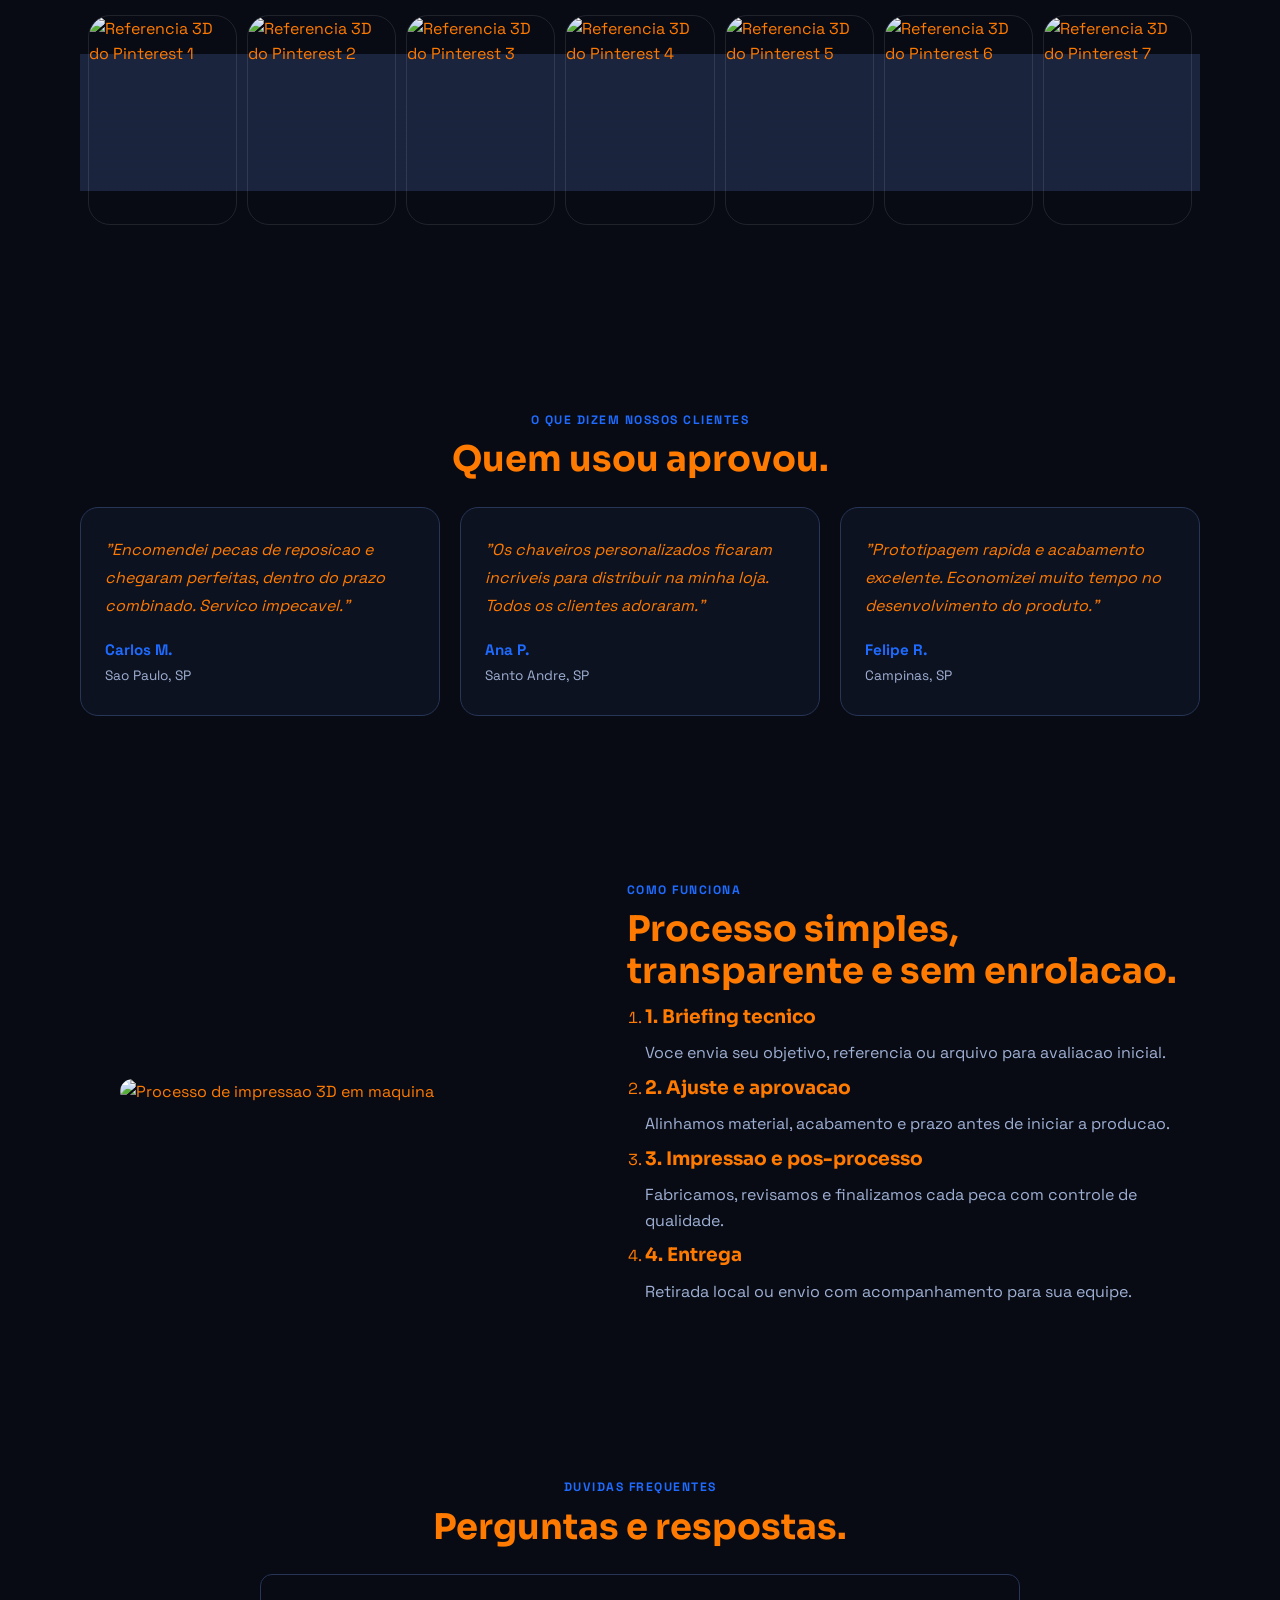
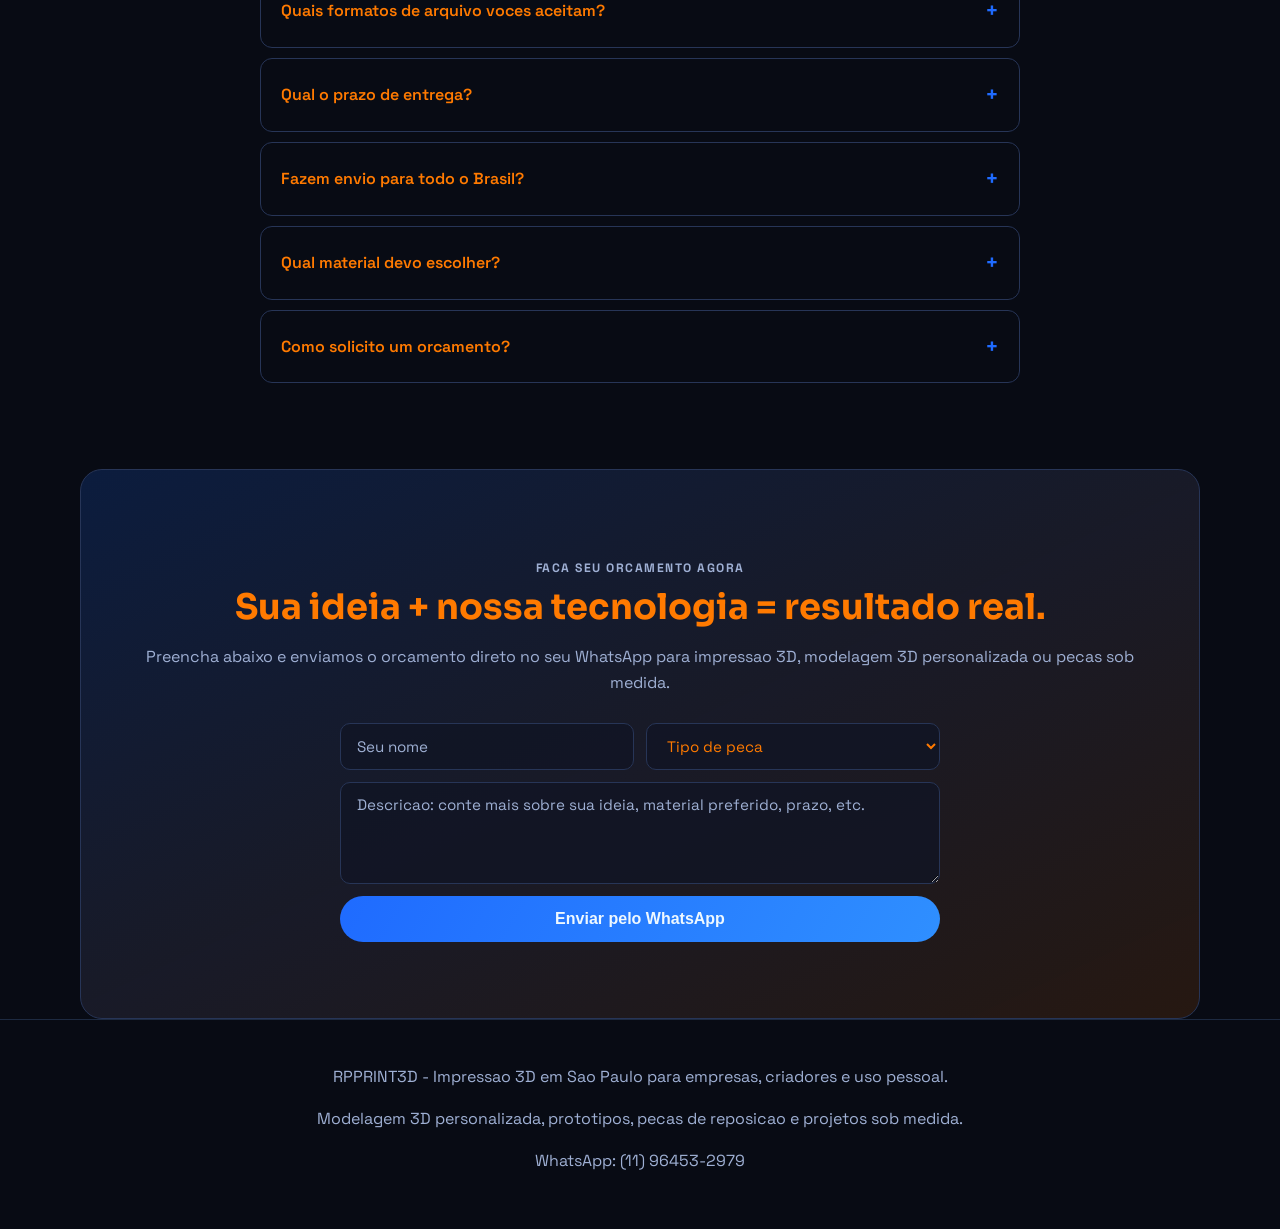
==== commit 00e37ed4: "chore: atualiza páginas e assets do site" ====
--- a/index.html
+++ b/index.html
@@ -100,7 +100,7 @@
 
   <header class="site-header">
     <a href="#topo" class="logo" aria-label="RPPRINT3D - Inicio">
-      <img src="Logo RPPRINT 3d.png" alt="Logo RPPRINT3D" class="logo-img">
+      <img src="Logotipo.png" alt="Logo RPPRINT3D" class="logo-img">
     </a>
     <button class="menu-btn" id="menuBtn" aria-label="Abrir menu">Menu</button>
     <nav class="nav" id="navMenu">
--- a/style.css
+++ b/style.css
@@ -2,7 +2,7 @@
   --bg: #080b14;
   --surface: #111625;
   --surface-2: #0c1325;
-  --text: #ecf1ff;
+  --text: #ff7a00;
   --muted: #9fb0d4;
   --brand: #1f6bff;
   --brand-2: #ff7a00;
@@ -72,9 +72,9 @@
   position: sticky;
   top: 0;
   z-index: 20;
-  background: rgba(8, 15, 28, 0.82);
+  background: rgb(255, 255, 255);
   backdrop-filter: blur(10px);
-  border-bottom: 1px solid rgba(36, 50, 77, 0.8);
+  border-bottom: 1px solid rgba(36, 50, 77, 0.8); 
   padding: 12px 6vw;
   display: flex;
   align-items: center;
